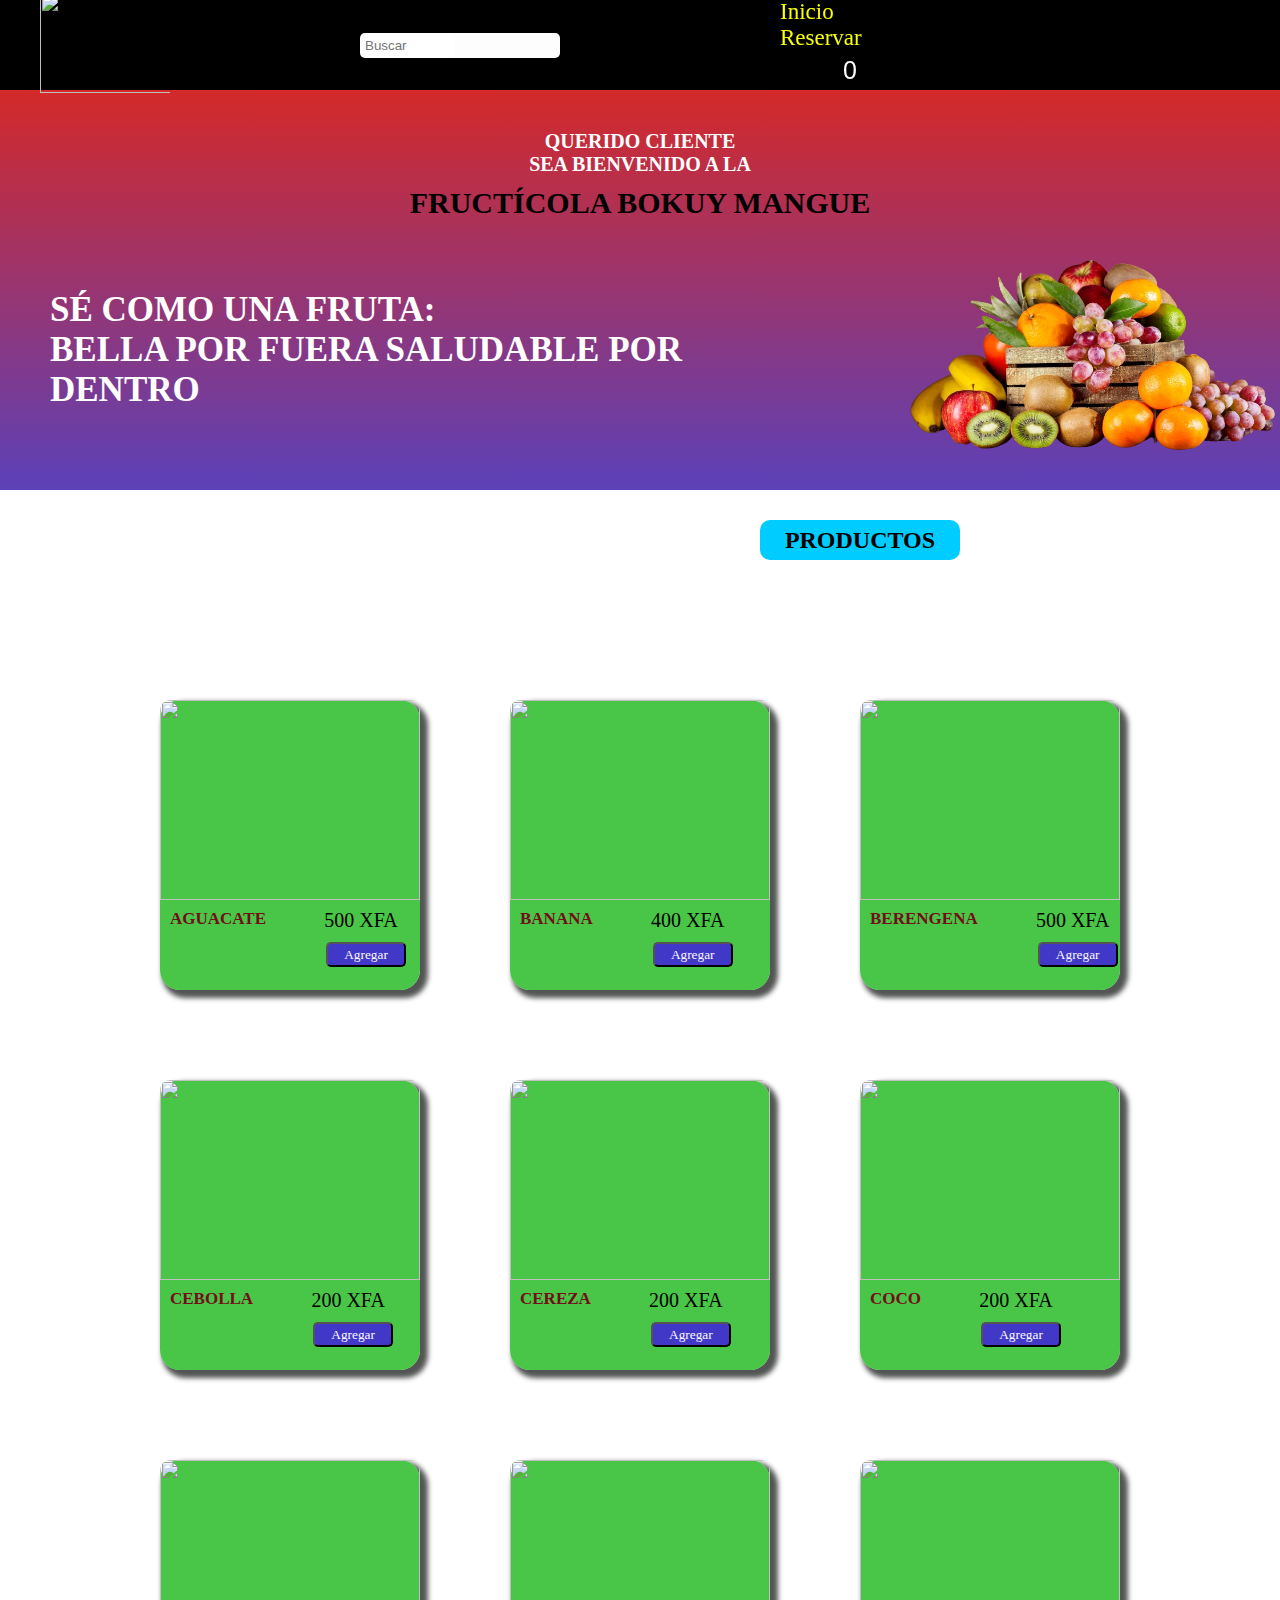
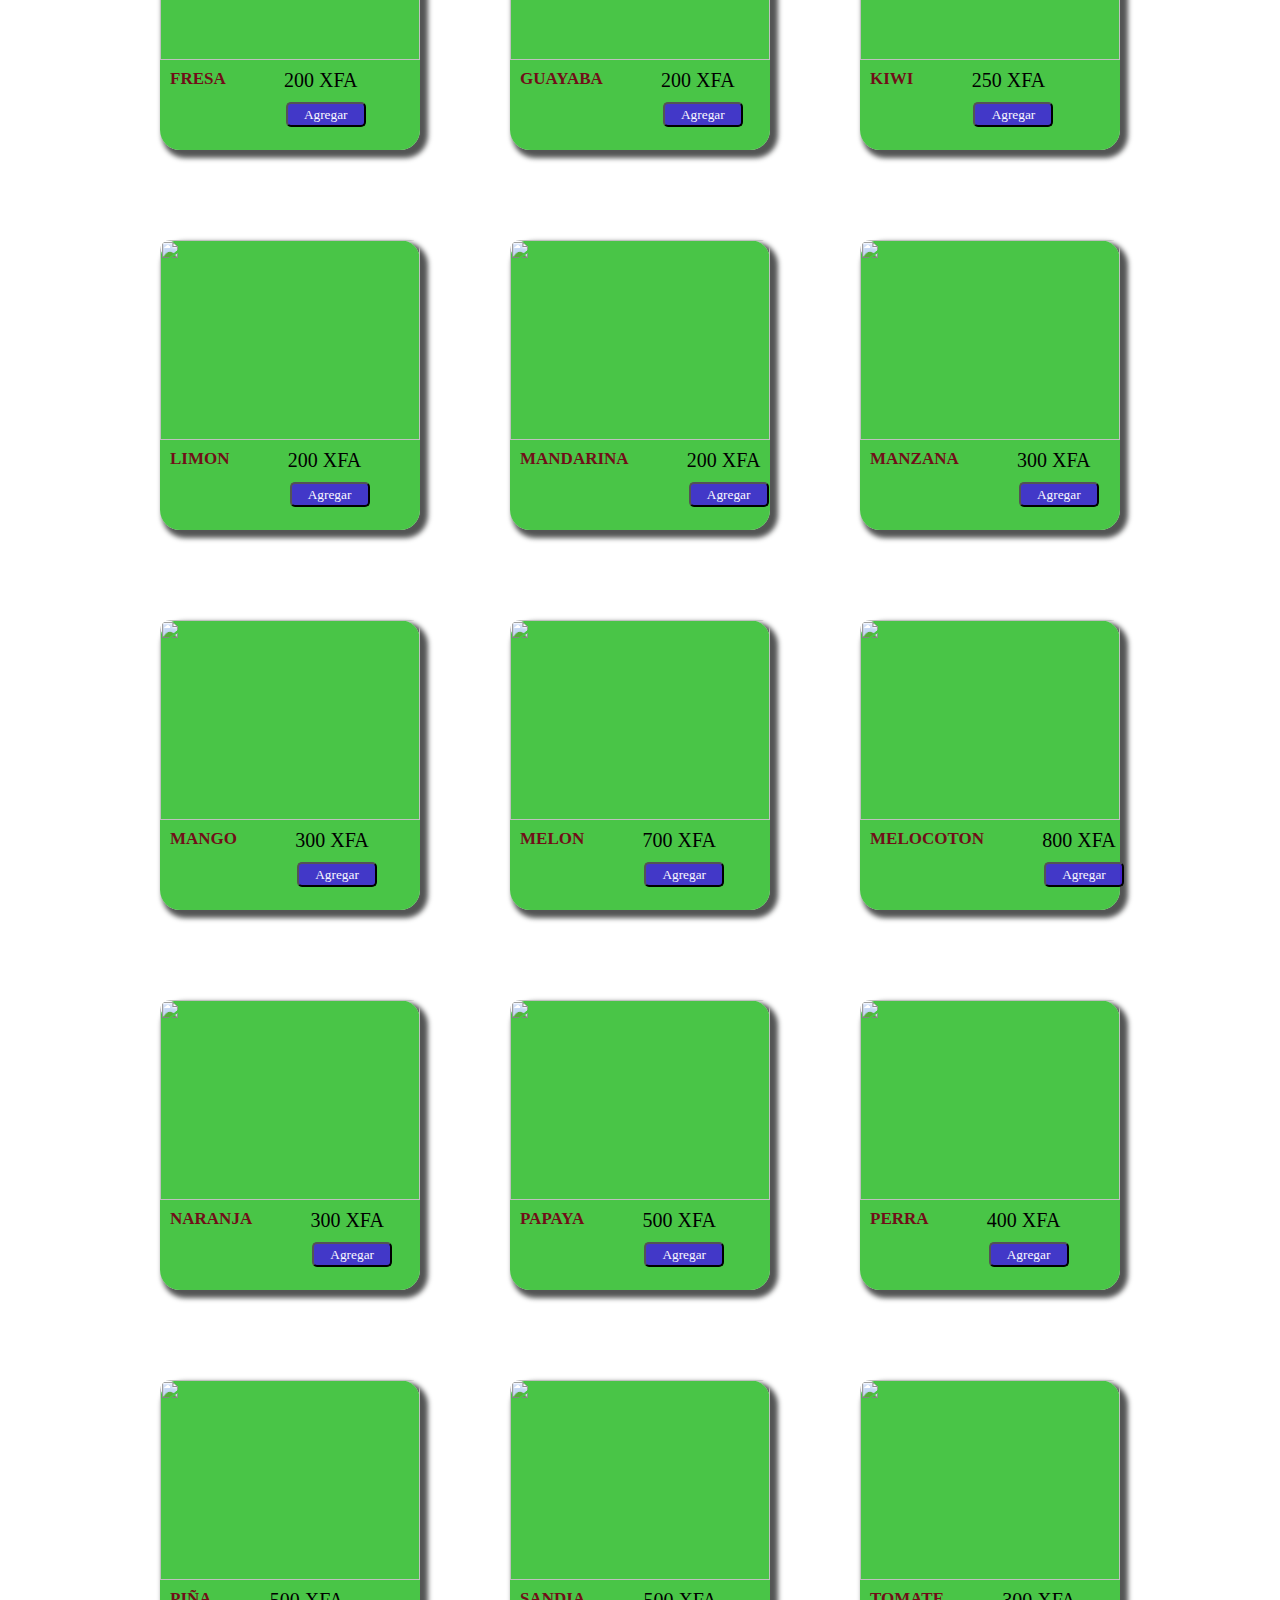
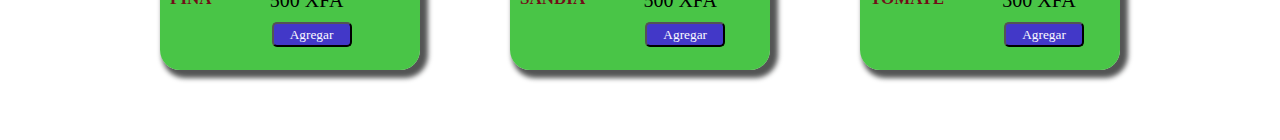
==== Version1/productos.html @ 4370f448 "Subiendo las dos versiones de bokuy Mangue" ====
<!DOCTYPE html>
<html lang="en">
  <head>
    <meta charset="UTF-8" />
    <meta name="viewport" content="width=device-width, initial-scale=1.0" />
    <title>producto</title>
    <link rel="stylesheet" href="./css/producto.css" />
    <link rel="stylesheet" href="./css/header.css">
    <link rel="stylesheet" href="./css/respoProd.css" />
    <link rel="stylesheet" href="../Codigo/css/all.css" />
    <link rel="stylesheet" href="../Codigo/css/all.min.css" />
  </head>
  <body>
     <!--Header-->
    <div id="header">
      <div class="logo">
        <img src="../Codigo/imag/Fam/bm-removebg-preview.png" alt="" />
      </div>
      <!--Buscador-->
      <div class="buscador">
        <a href="">
          <i class="fa-solid fa-magnifying-glass"></i>
        </a>
        <input type="text" placeholder="Buscar" />
      </div>
       <!--Hamburguesa-->
      <div class="menus">
        <div class="imgMenu" id="menu">
          <img src="./imag/Fam/burger-removebg-preview (1).png" alt="" />
        </div>
        <div id="nav">
          <div><a href="./index.html"><i class="fa-solid fa-house"></i> Inicio</a></div>
          <div><a href="./reservacli.html #CAR"><i class="fa-solid fa-calendar-check"></i> Reservar</a></div>
          
          <!--Icono de carrito del header-->
          <div class="cartHeader">
            <a id="a" href="./reservacli.html "
              ><i class="fa-solid fa-cart-shopping"></i>
            </a>
            <p id="contar">0</p>
          </div>
        </div>
      </div>
    </div>

    <!--Banner-->
    <div class="inicio">
      <div>
        <h3>QUERIDO CLIENTE <br>SEA BIENVENIDO A LA</h3>
        <h1>FRUCTÍCOLA BOKUY MANGUE</h1>
      </div>
      <div class="eslogan">
        <p>
          SÉ COMO UNA FRUTA:<br /><span
            >BELLA POR FUERA SALUDABLE POR DENTRO</span>
        </p>

        <div class="cestaFruta">
            <img src="./imag/Fam/cesta-removebg-preview.png" alt="">
          </div>
        </div>
    </div>


    <!--Productos-->
    <div id="prod">
      <div><h2>PRODUCTOS</h2></div>
    </div>
    <div class="cajaProductos">
      
      <div id="productos" class="productos">
      </div>
    </div>
    <script src="./JavaScript/productos.js"></script>
    <script src="./JavaScript/main.js"></script>
  </body>
</html>
---- Version1/css/producto.css ----
/*Carrito del header*/
.cartHeader{
  width: 150px;
  height: 40px;
  display: flex;
  justify-content: center;
  align-items: center;
  border-radius: 5px;

}
#a{
  color: azure;
}
/*Circulo naranja del carrito*/
.cartHeader #contar{
  width: 30px;
  height: 30px;
  border-radius: 50%;
  background-color: var(--colorNaran);
  text-align: center;
  font-size: 25px;
  font-family: sans-serif;
  color: white;
}

/*Banner*/

/*Eslogan*/
.inicio{
  width: 100%;
  height: 400px;
  background-image: linear-gradient(var(--colorRoug),var(--colorAzu));
  margin-bottom: 30px;
}
.inicio h3 {
  text-align: center;
  font-size: 20px;
  padding-top: 40px;
  padding-bottom: 10px;
  color: white;
  font-family: cambria;
  font-weight: bold;
}
.inicio h1 {
  text-align: center;
  margin-bottom: 30px;
  color: black;
  font-size: 30px;
  font-weight: bold;
  font-family: cambria;
}
.eslogan {
  display: flex;
  justify-content: center;
  gap: 100px;
  align-items: center;
 
}
/*Imagen del eslogan*/
.cestaFruta{
  width: 400px;
  height: 200px;
   display: flex;
   justify-content: center;
   align-items: center;
    
}
.cestaFruta img{
    width: 100%;
    height: 100%; 
}
.eslogan p {
  color: white;
  font-weight: bold;
  font-size: 35px;
  margin-left: 50px;
  font-family: cambria;
}


/*PRODUCTOS*/
.cajaProductos{
  display: flex;
  justify-content: center;
  align-items: center;
}
#prod {
  width: 200px;
  height: 40px;
  display: flex;
  justify-content: center;
  align-items: center;
  background-color: var(--colorazul);
  border-radius: 10px;
  margin-bottom: 100px;
  margin-left: 760px;
}

.productos {
  width: 1100px;
  height: auto;
  display: flex;
  justify-content: center;
  align-items: center;
  flex-wrap: wrap;
  gap: 90px;
  padding: 40px;
  margin-bottom: 30px;
}
/*Caja de cada producto*/
.producto{
  width: 260px;
  height: 290px;
  transition: 1s;
  border-radius: 20px;
  box-shadow: 5px 5px 5px 3px rgba(10, 11, 11, 0.701);
  background-color: rgba(30, 183, 27, 0.807);
}
.producto img {
  width: 100%;
  height: 200px;
  border-radius: 10px 10px 0 0;
  
}
.producto:hover{
  transform: scale(1.2);
  cursor: pointer; 
}
/*Caja verde despues de la imagen*/
.informacion{
  width: 100%;
  border-radius: 0px 0px 10px 10px;
  display: flex;
  gap: 50px;
  height: 95px;
  border-radius: 0px 0px 20px 20px;
}
.informacion .nombre{
  margin-left: 10px;
}

.informacion .nombre h2{
  margin-top: 5px;
  font-size: 17px;
  font-family: Cambria, Cochin, Georgia;
  font-weight: bold;
  color: rgb(113, 14, 24);
  margin-bottom: 15px;
}
.informacion .nombre i{
  color: black;
}
.producto .precio{
  margin-bottom: 10px;
  color: black;
}
.producto .precio button{
  width: 80px;
  height: 25px;
  margin-left: 10px;
  background-color: #4016e8ce;
  cursor: pointer;
  border-radius: 5px;
  color: #fbfaff;
  font-family: cambria;
  margin-top: 10px;
  
}
.precio{
  margin-top: 5px;
  font-size: 20px;
  text-align: center;
}
---- Version1/css/header.css ----
:root{
  --colorRoug: rgba(209, 27, 27, 0.937);
  --colorBlanc:rgb(253, 253, 253);
  --colorAmar:rgb(247, 255, 8);
  --colorAzu:rgba(43, 9, 163, 0.774);
  --colorazul:rgb(0, 204, 255);
  --colorVerd: rgba(9, 255, 0, 0.438);
}

*{
  margin: 0%;
  padding: 0%;
  box-sizing: border-box;
}
/*Header*/
#header {
  display: flex;
  align-items: center;
  gap: 190px;
  background-color: black;
  height: 90px;
  width: 100%;
  position: sticky;
  top: 0;
}
.logo img {
  width: 170px;
  height: 100px;
  padding-left: 40px;
}
/*Buscador*/
.buscador {
  width: 200px;
  display: flex;
  align-items: center;
  background-color: var(--colorBlanc);
  border-radius: 5px;
}
.buscador i {
  font-size: 15px;
  width: 30px;
  margin: 5px 0px 5px 5px;
}
.buscador input {
  outline: none;
  border: none;
  width: 90px;
  height: 25px;
  border-radius: 0px 5px 5px 0px;
}
/*anclas del navbar*/
.menus #nav a {
  text-decoration: none;
  margin-left: 30px;
  margin-right: 20px;
  color: var(--colorAmar);
  font-size: 23px;
  font-family: cambria;
}
.menus #nav a:hover{
 border-top: 3px solid var(--colorazul);
 border-bottom: 3px solid var(--colorazul);
 color: white;
 border-radius: 7px;
}
.menus #nav i{
  color: rgb(164, 182, 189);
}
#nav .ulu{
  background-color: black;
  font-family: cambria;
}
#nav .ulu a:hover{
  color: black;
  background-color: rgb(25, 156, 27);
  border: none;
}

/*Hamburguesa*/
.imgMenu{
  display: none;
}

  /*RESPONSIVE*/
---- Version1/css/respoProd.css ----
/*Para moviles*/
@media (min-width: 0px) and (max-width:480px) {

  /*Haburguesa*/
.menus{
    justify-content: flex-end;
    position: relative;
    
  }
  .menus .imgMenu{
    display: block;
  }
  .imgMenu img{
    width: 30px;
    height: 30px;
    border-radius: 50%;
  }
  
  .menus #nav{
    display: none;
  }
  .menus #nav a{
    display: block;
    color: rgb(54, 246, 0);
    font-family: cambria;
    font-size: 25px;
    padding: 5px;
  }
  .menus #nav.activo{
    right: 0px;
    position: absolute;
    display: block;
    top: 52px;
    width: 365px;
    height: 150px;
    background-color: rgba(0, 0, 0, 0.489);
  }
   /*header*/
   #header {
    display: flex;
    justify-content: left;
    align-items: center;
    background-color: rgb(0, 0, 0);
    height: 70px;
    width: 400px;
    gap: 50px;
    position: sticky;
    top: 0;
  }
  .buscador {
    width: 150px;
  }
  .logo img {
    width: 90px;
    height: 90px;
    padding-left: 1px;
  }
  
  /*PRODUCTOS*/
  #prod{
    margin-left: 100px;
    margin-bottom: 50px;
  }
  .productos {
    width: 387px;
    margin-left: 10px;
    padding: 0;
    gap: 20px;
    margin-top: 0px;
    
  }
  .producto{
    width: 160px;
    height: 190px;
    margin-bottom: 0px;
    transition: 1s;
    border-radius: 20px;
  }
  .producto img{
    width: 100%;
    height: 130px;
   
   }
   .informacion{
    gap: 0px;
    padding: 0px 5px 5px 5px;
    width: 100%;
    height: 55px;
    border-radius: 0px 0px 20px 20px;
  }
  .informacion .nombre{
   margin-left: 2px;
   width: 1200px;  
  }
   .informacion .nombre h2{
    font-size: 13px;
    margin-bottom: 0px;
    margin-bottom: 2px;
  }
  .informacion .nombre i{
    font-size: 10px;
  }
  .producto .precio{
    width: 60px;
    height: 100%;
    margin-top: 1px;
    font-size: 12px;
    
  }
  .producto .precio p{
    margin-top: 5px;
    margin-bottom: 3px;
    font-size: 12px;
    text-align: center;
    font-weight: bold;
  
  }
  .producto .precio button{
    width: 50px;
    height: 20px;
    background-color: #4016e8ce;
    font-size: 12px;
    font-family: cambria;
    margin-top: 0px;
    margin-right: 30px;
    
  }
 

}

/*Para telefono inclinado*/
@media (min-width: 481px) and (max-width: 768px){
#header {
    width: 800px;
    gap: 30px;
    position: sticky;
    top: 0;
}
.logo img {
  width: 130px;
  height: 100px;
  padding-left: 0px;
}
/*anclas del navbar*/
#nav{
  gap: 10px;
}
.menus #nav a {
  font-size: 23px;
  
}
 /*PRODUCTOS*/
#prod {
  margin-left: 300px;
  margin-bottom: 30px;
  margin-top: 0px;
}
.productos {
  width: 800px;
  height: auto;
  margin-left: 10px;
  padding: 0;
  gap: 80px;
  margin-top: 0px;
   
}
.producto{
  width: 270px;
  height: 220px;
  background-color: rgba(30, 183, 27, 0.807);
}
.producto img {
  width: 100%;
  height: 140px;
  
  
}
}
/*Para tabletas*/
@media (min-width: 768px) and (max-width: 1279px){
  /*header*/
  #header {
    height: 90px;
    width: 1200px;
    gap: 100px;
    
  }
  #prod{
    margin-left: 500px;
    margin-bottom: 50px;
  }
}
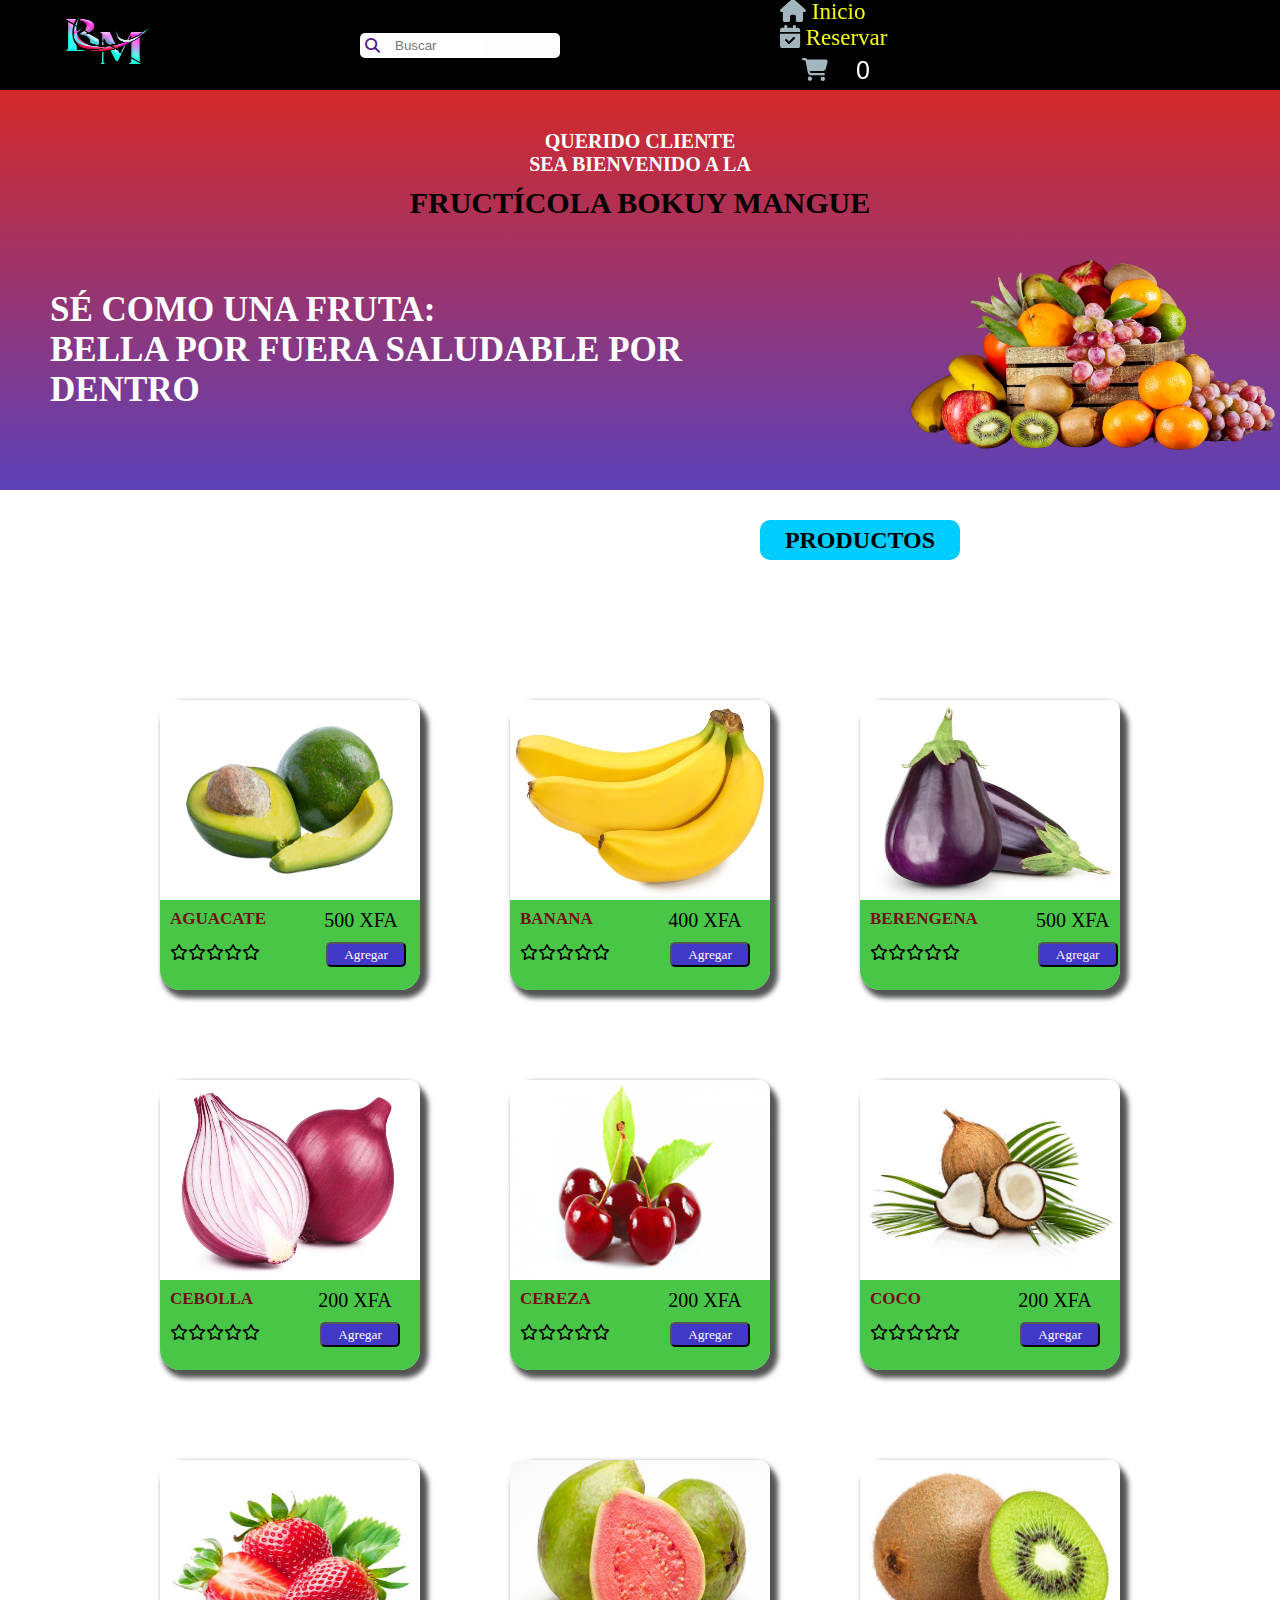
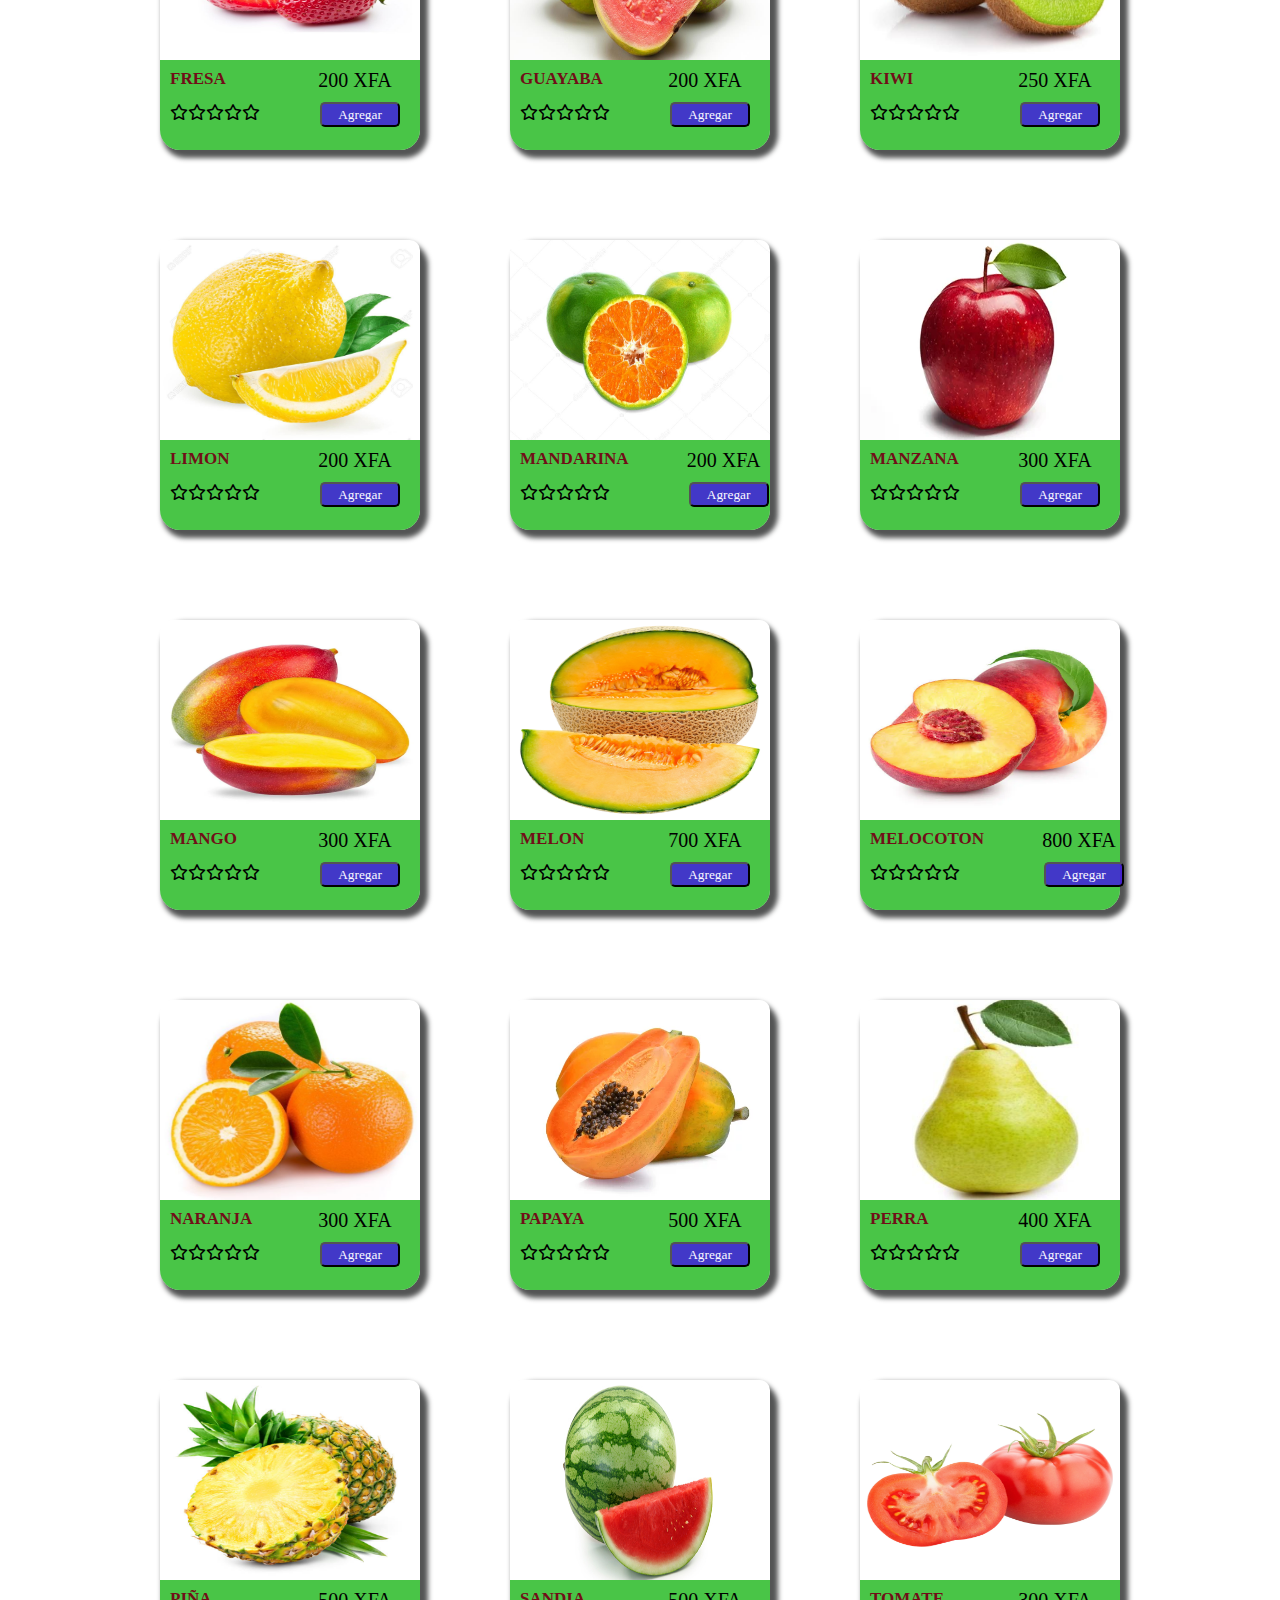
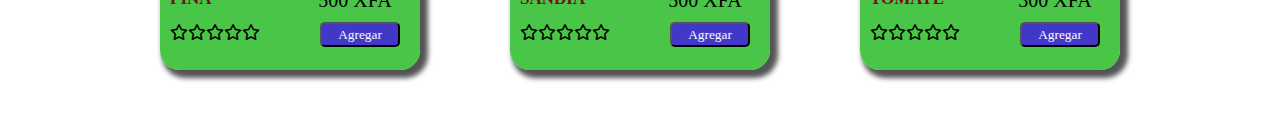
==== commit 89e11e2d: "first commit" ====
--- a/Version1/productos.html
+++ b/Version1/productos.html
@@ -7,14 +7,14 @@
     <link rel="stylesheet" href="./css/producto.css" />
     <link rel="stylesheet" href="./css/header.css">
     <link rel="stylesheet" href="./css/respoProd.css" />
-    <link rel="stylesheet" href="../Codigo/css/all.css" />
-    <link rel="stylesheet" href="../Codigo/css/all.min.css" />
+    <link rel="stylesheet" href="./css/all.css" />
+    <link rel="stylesheet" href="./css/all.min.css" />
   </head>
   <body>
      <!--Header-->
     <div id="header">
       <div class="logo">
-        <img src="../Codigo/imag/Fam/bm-removebg-preview.png" alt="" />
+        <img src="./imag/Fam/bm-removebg-preview.png" alt="" />
       </div>
       <!--Buscador-->
       <div class="buscador">
--- a/Version1/css/all.min.css
+++ b/Version1/css/all.min.css
@@ -0,0 +1,9 @@
+/*!
+ * Font Awesome Free 6.5.2 by @fontawesome - https://fontawesome.com
+ * License - https://fontawesome.com/license/free (Icons: CC BY 4.0, Fonts: SIL OFL 1.1, Code: MIT License)
+ * Copyright 2024 Fonticons, Inc.
+ */
+.fa{font-family:var(--fa-style-family,"Font Awesome 6 Free");font-weight:var(--fa-style,900)}.fa,.fa-brands,.fa-classic,.fa-regular,.fa-sharp,.fa-solid,.fab,.far,.fas{-moz-osx-font-smoothing:grayscale;-webkit-font-smoothing:antialiased;display:var(--fa-display,inline-block);font-style:normal;font-variant:normal;line-height:1;text-rendering:auto}.fa-classic,.fa-regular,.fa-solid,.far,.fas{font-family:"Font Awesome 6 Free"}.fa-brands,.fab{font-family:"Font Awesome 6 Brands"}.fa-1x{font-size:1em}.fa-2x{font-size:2em}.fa-3x{font-size:3em}.fa-4x{font-size:4em}.fa-5x{font-size:5em}.fa-6x{font-size:6em}.fa-7x{font-size:7em}.fa-8x{font-size:8em}.fa-9x{font-size:9em}.fa-10x{font-size:10em}.fa-2xs{font-size:.625em;line-height:.1em;vertical-align:.225em}.fa-xs{font-size:.75em;line-height:.08333em;vertical-align:.125em}.fa-sm{font-size:.875em;line-height:.07143em;vertical-align:.05357em}.fa-lg{font-size:1.25em;line-height:.05em;vertical-align:-.075em}.fa-xl{font-size:1.5em;line-height:.04167em;vertical-align:-.125em}.fa-2xl{font-size:2em;line-height:.03125em;vertical-align:-.1875em}.fa-fw{text-align:center;width:1.25em}.fa-ul{list-style-type:none;margin-left:var(--fa-li-margin,2.5em);padding-left:0}.fa-ul>li{position:relative}.fa-li{left:calc(var(--fa-li-width, 2em)*-1);position:absolute;text-align:center;width:var(--fa-li-width,2em);line-height:inherit}.fa-border{border-radius:var(--fa-border-radius,.1em);border:var(--fa-border-width,.08em) var(--fa-border-style,solid) var(--fa-border-color,#eee);padding:var(--fa-border-padding,.2em .25em .15em)}.fa-pull-left{float:left;margin-right:var(--fa-pull-margin,.3em)}.fa-pull-right{float:right;margin-left:var(--fa-pull-margin,.3em)}.fa-beat{-webkit-animation-name:fa-beat;animation-name:fa-beat;-webkit-animation-delay:var(--fa-animation-delay,0s);animation-delay:var(--fa-animation-delay,0s);-webkit-animation-direction:var(--fa-animation-direction,normal);animation-direction:var(--fa-animation-direction,normal);-webkit-animation-duration:var(--fa-animation-duration,1s);animation-duration:var(--fa-animation-duration,1s);-webkit-animation-iteration-count:var(--fa-animation-iteration-count,infinite);animation-iteration-count:var(--fa-animation-iteration-count,infinite);-webkit-animation-timing-function:var(--fa-animation-timing,ease-in-out);animation-timing-function:var(--fa-animation-timing,ease-in-out)}.fa-bounce{-webkit-animation-name:fa-bounce;animation-name:fa-bounce;-webkit-animation-delay:var(--fa-animation-delay,0s);animation-delay:var(--fa-animation-delay,0s);-webkit-animation-direction:var(--fa-animation-direction,normal);animation-direction:var(--fa-animation-direction,normal);-webkit-animation-duration:var(--fa-animation-duration,1s);animation-duration:var(--fa-animation-duration,1s);-webkit-animation-iteration-count:var(--fa-animation-iteration-count,infinite);animation-iteration-count:var(--fa-animation-iteration-count,infinite);-webkit-animation-timing-function:var(--fa-animation-timing,cubic-bezier(.28,.84,.42,1));animation-timing-function:var(--fa-animation-timing,cubic-bezier(.28,.84,.42,1))}.fa-fade{-webkit-animation-name:fa-fade;animation-name:fa-fade;-webkit-animation-iteration-count:var(--fa-animation-iteration-count,infinite);animation-iteration-count:var(--fa-animation-iteration-count,infinite);-webkit-animation-timing-function:var(--fa-animation-timing,cubic-bezier(.4,0,.6,1));animation-timing-function:var(--fa-animation-timing,cubic-bezier(.4,0,.6,1))}.fa-beat-fade,.fa-fade{-webkit-animation-delay:var(--fa-animation-delay,0s);animation-delay:var(--fa-animation-delay,0s);-webkit-animation-direction:var(--fa-animation-direction,normal);animation-direction:var(--fa-animation-direction,normal);-webkit-animation-duration:var(--fa-animation-duration,1s);animation-duration:var(--fa-animation-duration,1s)}.fa-beat-fade{-webkit-animation-name:fa-beat-fade;animation-name:fa-beat-fade;-webkit-animation-iteration-count:var(--fa-animation-iteration-count,infinite);animation-iteration-count:var(--fa-animation-iteration-count,infinite);-webkit-animation-timing-function:var(--fa-animation-timing,cubic-bezier(.4,0,.6,1));animation-timing-function:var(--fa-animation-timing,cubic-bezier(.4,0,.6,1))}.fa-flip{-webkit-animation-name:fa-flip;animation-name:fa-flip;-webkit-animation-delay:var(--fa-animation-delay,0s);animation-delay:var(--fa-animation-delay,0s);-webkit-animation-direction:var(--fa-animation-direction,normal);animation-direction:var(--fa-animation-direction,normal);-webkit-animation-duration:var(--fa-animation-duration,1s);animation-duration:var(--fa-animation-duration,1s);-webkit-animation-iteration-count:var(--fa-animation-iteration-count,infinite);animation-iteration-count:var(--fa-animation-iteration-count,infinite);-webkit-animation-timing-function:var(--fa-animation-timing,ease-in-out);animation-timing-function:var(--fa-animation-timing,ease-in-out)}.fa-shake{-webkit-animation-name:fa-shake;animation-name:fa-shake;-webkit-animation-duration:var(--fa-animation-duration,1s);animation-duration:var(--fa-animation-duration,1s);-webkit-animation-iteration-count:var(--fa-animation-iteration-count,infinite);animation-iteration-count:var(--fa-animation-iteration-count,infinite);-webkit-animation-timing-function:var(--fa-animation-timing,linear);animation-timing-function:var(--fa-animation-timing,linear)}.fa-shake,.fa-spin{-webkit-animation-delay:var(--fa-animation-delay,0s);animation-delay:var(--fa-animation-delay,0s);-webkit-animation-direction:var(--fa-animation-direction,normal);animation-direction:var(--fa-animation-direction,normal)}.fa-spin{-webkit-animation-name:fa-spin;animation-name:fa-spin;-webkit-animation-duration:var(--fa-animation-duration,2s);animation-duration:var(--fa-animation-duration,2s);-webkit-animation-iteration-count:var(--fa-animation-iteration-count,infinite);animation-iteration-count:var(--fa-animation-iteration-count,infinite);-webkit-animation-timing-function:var(--fa-animation-timing,linear);animation-timing-function:var(--fa-animation-timing,linear)}.fa-spin-reverse{--fa-animation-direction:reverse}.fa-pulse,.fa-spin-pulse{-webkit-animation-name:fa-spin;animation-name:fa-spin;-webkit-animation-direction:var(--fa-animation-direction,normal);animation-direction:var(--fa-animation-direction,normal);-webkit-animation-duration:var(--fa-animation-duration,1s);animation-duration:var(--fa-animation-duration,1s);-webkit-animation-iteration-count:var(--fa-animation-iteration-count,infinite);animation-iteration-count:var(--fa-animation-iteration-count,infinite);-webkit-animation-timing-function:var(--fa-animation-timing,steps(8));animation-timing-function:var(--fa-animation-timing,steps(8))}@media (prefers-reduced-motion:reduce){.fa-beat,.fa-beat-fade,.fa-bounce,.fa-fade,.fa-flip,.fa-pulse,.fa-shake,.fa-spin,.fa-spin-pulse{-webkit-animation-delay:-1ms;animation-delay:-1ms;-webkit-animation-duration:1ms;animation-duration:1ms;-webkit-animation-iteration-count:1;animation-iteration-count:1;-webkit-transition-delay:0s;transition-delay:0s;-webkit-transition-duration:0s;transition-duration:0s}}@-webkit-keyframes fa-beat{0%,90%{-webkit-transform:scale(1);transform:scale(1)}45%{-webkit-transform:scale(var(--fa-beat-scale,1.25));transform:scale(var(--fa-beat-scale,1.25))}}@keyframes fa-beat{0%,90%{-webkit-transform:scale(1);transform:scale(1)}45%{-webkit-transform:scale(var(--fa-beat-scale,1.25));transform:scale(var(--fa-beat-scale,1.25))}}@-webkit-keyframes fa-bounce{0%{-webkit-transform:scale(1) translateY(0);transform:scale(1) translateY(0)}10%{-webkit-transform:scale(var(--fa-bounce-start-scale-x,1.1),var(--fa-bounce-start-scale-y,.9)) translateY(0);transform:scale(var(--fa-bounce-start-scale-x,1.1),var(--fa-bounce-start-scale-y,.9)) translateY(0)}30%{-webkit-transform:scale(var(--fa-bounce-jump-scale-x,.9),var(--fa-bounce-jump-scale-y,1.1)) translateY(var(--fa-bounce-height,-.5em));transform:scale(var(--fa-bounce-jump-scale-x,.9),var(--fa-bounce-jump-scale-y,1.1)) translateY(var(--fa-bounce-height,-.5em))}50%{-webkit-transform:scale(var(--fa-bounce-land-scale-x,1.05),var(--fa-bounce-land-scale-y,.95)) translateY(0);transform:scale(var(--fa-bounce-land-scale-x,1.05),var(--fa-bounce-land-scale-y,.95)) translateY(0)}57%{-webkit-transform:scale(1) translateY(var(--fa-bounce-rebound,-.125em));transform:scale(1) translateY(var(--fa-bounce-rebound,-.125em))}64%{-webkit-transform:scale(1) translateY(0);transform:scale(1) translateY(0)}to{-webkit-transform:scale(1) translateY(0);transform:scale(1) translateY(0)}}@keyframes fa-bounce{0%{-webkit-transform:scale(1) translateY(0);transform:scale(1) translateY(0)}10%{-webkit-transform:scale(var(--fa-bounce-start-scale-x,1.1),var(--fa-bounce-start-scale-y,.9)) translateY(0);transform:scale(var(--fa-bounce-start-scale-x,1.1),var(--fa-bounce-start-scale-y,.9)) translateY(0)}30%{-webkit-transform:scale(var(--fa-bounce-jump-scale-x,.9),var(--fa-bounce-jump-scale-y,1.1)) translateY(var(--fa-bounce-height,-.5em));transform:scale(var(--fa-bounce-jump-scale-x,.9),var(--fa-bounce-jump-scale-y,1.1)) translateY(var(--fa-bounce-height,-.5em))}50%{-webkit-transform:scale(var(--fa-bounce-land-scale-x,1.05),var(--fa-bounce-land-scale-y,.95)) translateY(0);transform:scale(var(--fa-bounce-land-scale-x,1.05),var(--fa-bounce-land-scale-y,.95)) translateY(0)}57%{-webkit-transform:scale(1) translateY(var(--fa-bounce-rebound,-.125em));transform:scale(1) translateY(var(--fa-bounce-rebound,-.125em))}64%{-webkit-transform:scale(1) translateY(0);transform:scale(1) translateY(0)}to{-webkit-transform:scale(1) translateY(0);transform:scale(1) translateY(0)}}@-webkit-keyframes fa-fade{50%{opacity:var(--fa-fade-opacity,.4)}}@keyframes fa-fade{50%{opacity:var(--fa-fade-opacity,.4)}}@-webkit-keyframes fa-beat-fade{0%,to{opacity:var(--fa-beat-fade-opacity,.4);-webkit-transform:scale(1);transform:scale(1)}50%{opacity:1;-webkit-transform:scale(var(--fa-beat-fade-scale,1.125));transform:scale(var(--fa-beat-fade-scale,1.125))}}@keyframes fa-beat-fade{0%,to{opacity:var(--fa-beat-fade-opacity,.4);-webkit-transform:scale(1);transform:scale(1)}50%{opacity:1;-webkit-transform:scale(var(--fa-beat-fade-scale,1.125));transform:scale(var(--fa-beat-fade-scale,1.125))}}@-webkit-keyframes fa-flip{50%{-webkit-transform:rotate3d(var(--fa-flip-x,0),var(--fa-flip-y,1),var(--fa-flip-z,0),var(--fa-flip-angle,-180deg));transform:rotate3d(var(--fa-flip-x,0),var(--fa-flip-y,1),var(--fa-flip-z,0),var(--fa-flip-angle,-180deg))}}@keyframes fa-flip{50%{-webkit-transform:rotate3d(var(--fa-flip-x,0),var(--fa-flip-y,1),var(--fa-flip-z,0),var(--fa-flip-angle,-180deg));transform:rotate3d(var(--fa-flip-x,0),var(--fa-flip-y,1),var(--fa-flip-z,0),var(--fa-flip-angle,-180deg))}}@-webkit-keyframes fa-shake{0%{-webkit-transform:rotate(-15deg);transform:rotate(-15deg)}4%{-webkit-transform:rotate(15deg);transform:rotate(15deg)}8%,24%{-webkit-transform:rotate(-18deg);transform:rotate(-18deg)}12%,28%{-webkit-transform:rotate(18deg);transform:rotate(18deg)}16%{-webkit-transform:rotate(-22deg);transform:rotate(-22deg)}20%{-webkit-transform:rotate(22deg);transform:rotate(22deg)}32%{-webkit-transform:rotate(-12deg);transform:rotate(-12deg)}36%{-webkit-transform:rotate(12deg);transform:rotate(12deg)}40%,to{-webkit-transform:rotate(0deg);transform:rotate(0deg)}}@keyframes fa-shake{0%{-webkit-transform:rotate(-15deg);transform:rotate(-15deg)}4%{-webkit-transform:rotate(15deg);transform:rotate(15deg)}8%,24%{-webkit-transform:rotate(-18deg);transform:rotate(-18deg)}12%,28%{-webkit-transform:rotate(18deg);transform:rotate(18deg)}16%{-webkit-transform:rotate(-22deg);transform:rotate(-22deg)}20%{-webkit-transform:rotate(22deg);transform:rotate(22deg)}32%{-webkit-transform:rotate(-12deg);transform:rotate(-12deg)}36%{-webkit-transform:rotate(12deg);transform:rotate(12deg)}40%,to{-webkit-transform:rotate(0deg);transform:rotate(0deg)}}@-webkit-keyframes fa-spin{0%{-webkit-transform:rotate(0deg);transform:rotate(0deg)}to{-webkit-transform:rotate(1turn);transform:rotate(1turn)}}@keyframes fa-spin{0%{-webkit-transform:rotate(0deg);transform:rotate(0deg)}to{-webkit-transform:rotate(1turn);transform:rotate(1turn)}}.fa-rotate-90{-webkit-transform:rotate(90deg);transform:rotate(90deg)}.fa-rotate-180{-webkit-transform:rotate(180deg);transform:rotate(180deg)}.fa-rotate-270{-webkit-transform:rotate(270deg);transform:rotate(270deg)}.fa-flip-horizontal{-webkit-transform:scaleX(-1);transform:scaleX(-1)}.fa-flip-vertical{-webkit-transform:scaleY(-1);transform:scaleY(-1)}.fa-flip-both,.fa-flip-horizontal.fa-flip-vertical{-webkit-transform:scale(-1);transform:scale(-1)}.fa-rotate-by{-webkit-transform:rotate(var(--fa-rotate-angle,0));transform:rotate(var(--fa-rotate-angle,0))}.fa-stack{display:inline-block;height:2em;line-height:2em;position:relative;vertical-align:middle;width:2.5em}.fa-stack-1x,.fa-stack-2x{left:0;position:absolute;text-align:center;width:100%;z-index:var(--fa-stack-z-index,auto)}.fa-stack-1x{line-height:inherit}.fa-stack-2x{font-size:2em}.fa-inverse{color:var(--fa-inverse,#fff)}
+
+.fa-0:before{content:"\30"}.fa-1:before{content:"\31"}.fa-2:before{content:"\32"}.fa-3:before{content:"\33"}.fa-4:before{content:"\34"}.fa-5:before{content:"\35"}.fa-6:before{content:"\36"}.fa-7:before{content:"\37"}.fa-8:before{content:"\38"}.fa-9:before{content:"\39"}.fa-fill-drip:before{content:"\f576"}.fa-arrows-to-circle:before{content:"\e4bd"}.fa-chevron-circle-right:before,.fa-circle-chevron-right:before{content:"\f138"}.fa-at:before{content:"\40"}.fa-trash-alt:before,.fa-trash-can:before{content:"\f2ed"}.fa-text-height:before{content:"\f034"}.fa-user-times:before,.fa-user-xmark:before{content:"\f235"}.fa-stethoscope:before{content:"\f0f1"}.fa-comment-alt:before,.fa-message:before{content:"\f27a"}.fa-info:before{content:"\f129"}.fa-compress-alt:before,.fa-down-left-and-up-right-to-center:before{content:"\f422"}.fa-explosion:before{content:"\e4e9"}.fa-file-alt:before,.fa-file-lines:before,.fa-file-text:before{content:"\f15c"}.fa-wave-square:before{content:"\f83e"}.fa-ring:before{content:"\f70b"}.fa-building-un:before{content:"\e4d9"}.fa-dice-three:before{content:"\f527"}.fa-calendar-alt:before,.fa-calendar-days:before{content:"\f073"}.fa-anchor-circle-check:before{content:"\e4aa"}.fa-building-circle-arrow-right:before{content:"\e4d1"}.fa-volleyball-ball:before,.fa-volleyball:before{content:"\f45f"}.fa-arrows-up-to-line:before{content:"\e4c2"}.fa-sort-desc:before,.fa-sort-down:before{content:"\f0dd"}.fa-circle-minus:before,.fa-minus-circle:before{content:"\f056"}.fa-door-open:before{content:"\f52b"}.fa-right-from-bracket:before,.fa-sign-out-alt:before{content:"\f2f5"}.fa-atom:before{content:"\f5d2"}.fa-soap:before{content:"\e06e"}.fa-heart-music-camera-bolt:before,.fa-icons:before{content:"\f86d"}.fa-microphone-alt-slash:before,.fa-microphone-lines-slash:before{content:"\f539"}.fa-bridge-circle-check:before{content:"\e4c9"}.fa-pump-medical:before{content:"\e06a"}.fa-fingerprint:before{content:"\f577"}.fa-hand-point-right:before{content:"\f0a4"}.fa-magnifying-glass-location:before,.fa-search-location:before{content:"\f689"}.fa-forward-step:before,.fa-step-forward:before{content:"\f051"}.fa-face-smile-beam:before,.fa-smile-beam:before{content:"\f5b8"}.fa-flag-checkered:before{content:"\f11e"}.fa-football-ball:before,.fa-football:before{content:"\f44e"}.fa-school-circle-exclamation:before{content:"\e56c"}.fa-crop:before{content:"\f125"}.fa-angle-double-down:before,.fa-angles-down:before{content:"\f103"}.fa-users-rectangle:before{content:"\e594"}.fa-people-roof:before{content:"\e537"}.fa-people-line:before{content:"\e534"}.fa-beer-mug-empty:before,.fa-beer:before{content:"\f0fc"}.fa-diagram-predecessor:before{content:"\e477"}.fa-arrow-up-long:before,.fa-long-arrow-up:before{content:"\f176"}.fa-burn:before,.fa-fire-flame-simple:before{content:"\f46a"}.fa-male:before,.fa-person:before{content:"\f183"}.fa-laptop:before{content:"\f109"}.fa-file-csv:before{content:"\f6dd"}.fa-menorah:before{content:"\f676"}.fa-truck-plane:before{content:"\e58f"}.fa-record-vinyl:before{content:"\f8d9"}.fa-face-grin-stars:before,.fa-grin-stars:before{content:"\f587"}.fa-bong:before{content:"\f55c"}.fa-pastafarianism:before,.fa-spaghetti-monster-flying:before{content:"\f67b"}.fa-arrow-down-up-across-line:before{content:"\e4af"}.fa-spoon:before,.fa-utensil-spoon:before{content:"\f2e5"}.fa-jar-wheat:before{content:"\e517"}.fa-envelopes-bulk:before,.fa-mail-bulk:before{content:"\f674"}.fa-file-circle-exclamation:before{content:"\e4eb"}.fa-circle-h:before,.fa-hospital-symbol:before{content:"\f47e"}.fa-pager:before{content:"\f815"}.fa-address-book:before,.fa-contact-book:before{content:"\f2b9"}.fa-strikethrough:before{content:"\f0cc"}.fa-k:before{content:"\4b"}.fa-landmark-flag:before{content:"\e51c"}.fa-pencil-alt:before,.fa-pencil:before{content:"\f303"}.fa-backward:before{content:"\f04a"}.fa-caret-right:before{content:"\f0da"}.fa-comments:before{content:"\f086"}.fa-file-clipboard:before,.fa-paste:before{content:"\f0ea"}.fa-code-pull-request:before{content:"\e13c"}.fa-clipboard-list:before{content:"\f46d"}.fa-truck-loading:before,.fa-truck-ramp-box:before{content:"\f4de"}.fa-user-check:before{content:"\f4fc"}.fa-vial-virus:before{content:"\e597"}.fa-sheet-plastic:before{content:"\e571"}.fa-blog:before{content:"\f781"}.fa-user-ninja:before{content:"\f504"}.fa-person-arrow-up-from-line:before{content:"\e539"}.fa-scroll-torah:before,.fa-torah:before{content:"\f6a0"}.fa-broom-ball:before,.fa-quidditch-broom-ball:before,.fa-quidditch:before{content:"\f458"}.fa-toggle-off:before{content:"\f204"}.fa-archive:before,.fa-box-archive:before{content:"\f187"}.fa-person-drowning:before{content:"\e545"}.fa-arrow-down-9-1:before,.fa-sort-numeric-desc:before,.fa-sort-numeric-down-alt:before{content:"\f886"}.fa-face-grin-tongue-squint:before,.fa-grin-tongue-squint:before{content:"\f58a"}.fa-spray-can:before{content:"\f5bd"}.fa-truck-monster:before{content:"\f63b"}.fa-w:before{content:"\57"}.fa-earth-africa:before,.fa-globe-africa:before{content:"\f57c"}.fa-rainbow:before{content:"\f75b"}.fa-circle-notch:before{content:"\f1ce"}.fa-tablet-alt:before,.fa-tablet-screen-button:before{content:"\f3fa"}.fa-paw:before{content:"\f1b0"}.fa-cloud:before{content:"\f0c2"}.fa-trowel-bricks:before{content:"\e58a"}.fa-face-flushed:before,.fa-flushed:before{content:"\f579"}.fa-hospital-user:before{content:"\f80d"}.fa-tent-arrow-left-right:before{content:"\e57f"}.fa-gavel:before,.fa-legal:before{content:"\f0e3"}.fa-binoculars:before{content:"\f1e5"}.fa-microphone-slash:before{content:"\f131"}.fa-box-tissue:before{content:"\e05b"}.fa-motorcycle:before{content:"\f21c"}.fa-bell-concierge:before,.fa-concierge-bell:before{content:"\f562"}.fa-pen-ruler:before,.fa-pencil-ruler:before{content:"\f5ae"}.fa-people-arrows-left-right:before,.fa-people-arrows:before{content:"\e068"}.fa-mars-and-venus-burst:before{content:"\e523"}.fa-caret-square-right:before,.fa-square-caret-right:before{content:"\f152"}.fa-cut:before,.fa-scissors:before{content:"\f0c4"}.fa-sun-plant-wilt:before{content:"\e57a"}.fa-toilets-portable:before{content:"\e584"}.fa-hockey-puck:before{content:"\f453"}.fa-table:before{content:"\f0ce"}.fa-magnifying-glass-arrow-right:before{content:"\e521"}.fa-digital-tachograph:before,.fa-tachograph-digital:before{content:"\f566"}.fa-users-slash:before{content:"\e073"}.fa-clover:before{content:"\e139"}.fa-mail-reply:before,.fa-reply:before{content:"\f3e5"}.fa-star-and-crescent:before{content:"\f699"}.fa-house-fire:before{content:"\e50c"}.fa-minus-square:before,.fa-square-minus:before{content:"\f146"}.fa-helicopter:before{content:"\f533"}.fa-compass:before{content:"\f14e"}.fa-caret-square-down:before,.fa-square-caret-down:before{content:"\f150"}.fa-file-circle-question:before{content:"\e4ef"}.fa-laptop-code:before{content:"\f5fc"}.fa-swatchbook:before{content:"\f5c3"}.fa-prescription-bottle:before{content:"\f485"}.fa-bars:before,.fa-navicon:before{content:"\f0c9"}.fa-people-group:before{content:"\e533"}.fa-hourglass-3:before,.fa-hourglass-end:before{content:"\f253"}.fa-heart-broken:before,.fa-heart-crack:before{content:"\f7a9"}.fa-external-link-square-alt:before,.fa-square-up-right:before{content:"\f360"}.fa-face-kiss-beam:before,.fa-kiss-beam:before{content:"\f597"}.fa-film:before{content:"\f008"}.fa-ruler-horizontal:before{content:"\f547"}.fa-people-robbery:before{content:"\e536"}.fa-lightbulb:before{content:"\f0eb"}.fa-caret-left:before{content:"\f0d9"}.fa-circle-exclamation:before,.fa-exclamation-circle:before{content:"\f06a"}.fa-school-circle-xmark:before{content:"\e56d"}.fa-arrow-right-from-bracket:before,.fa-sign-out:before{content:"\f08b"}.fa-chevron-circle-down:before,.fa-circle-chevron-down:before{content:"\f13a"}.fa-unlock-alt:before,.fa-unlock-keyhole:before{content:"\f13e"}.fa-cloud-showers-heavy:before{content:"\f740"}.fa-headphones-alt:before,.fa-headphones-simple:before{content:"\f58f"}.fa-sitemap:before{content:"\f0e8"}.fa-circle-dollar-to-slot:before,.fa-donate:before{content:"\f4b9"}.fa-memory:before{content:"\f538"}.fa-road-spikes:before{content:"\e568"}.fa-fire-burner:before{content:"\e4f1"}.fa-flag:before{content:"\f024"}.fa-hanukiah:before{content:"\f6e6"}.fa-feather:before{content:"\f52d"}.fa-volume-down:before,.fa-volume-low:before{content:"\f027"}.fa-comment-slash:before{content:"\f4b3"}.fa-cloud-sun-rain:before{content:"\f743"}.fa-compress:before{content:"\f066"}.fa-wheat-alt:before,.fa-wheat-awn:before{content:"\e2cd"}.fa-ankh:before{content:"\f644"}.fa-hands-holding-child:before{content:"\e4fa"}.fa-asterisk:before{content:"\2a"}.fa-check-square:before,.fa-square-check:before{content:"\f14a"}.fa-peseta-sign:before{content:"\e221"}.fa-header:before,.fa-heading:before{content:"\f1dc"}.fa-ghost:before{content:"\f6e2"}.fa-list-squares:before,.fa-list:before{content:"\f03a"}.fa-phone-square-alt:before,.fa-square-phone-flip:before{content:"\f87b"}.fa-cart-plus:before{content:"\f217"}.fa-gamepad:before{content:"\f11b"}.fa-circle-dot:before,.fa-dot-circle:before{content:"\f192"}.fa-dizzy:before,.fa-face-dizzy:before{content:"\f567"}.fa-egg:before{content:"\f7fb"}.fa-house-medical-circle-xmark:before{content:"\e513"}.fa-campground:before{content:"\f6bb"}.fa-folder-plus:before{content:"\f65e"}.fa-futbol-ball:before,.fa-futbol:before,.fa-soccer-ball:before{content:"\f1e3"}.fa-paint-brush:before,.fa-paintbrush:before{content:"\f1fc"}.fa-lock:before{content:"\f023"}.fa-gas-pump:before{content:"\f52f"}.fa-hot-tub-person:before,.fa-hot-tub:before{content:"\f593"}.fa-map-location:before,.fa-map-marked:before{content:"\f59f"}.fa-house-flood-water:before{content:"\e50e"}.fa-tree:before{content:"\f1bb"}.fa-bridge-lock:before{content:"\e4cc"}.fa-sack-dollar:before{content:"\f81d"}.fa-edit:before,.fa-pen-to-square:before{content:"\f044"}.fa-car-side:before{content:"\f5e4"}.fa-share-alt:before,.fa-share-nodes:before{content:"\f1e0"}.fa-heart-circle-minus:before{content:"\e4ff"}.fa-hourglass-2:before,.fa-hourglass-half:before{content:"\f252"}.fa-microscope:before{content:"\f610"}.fa-sink:before{content:"\e06d"}.fa-bag-shopping:before,.fa-shopping-bag:before{content:"\f290"}.fa-arrow-down-z-a:before,.fa-sort-alpha-desc:before,.fa-sort-alpha-down-alt:before{content:"\f881"}.fa-mitten:before{content:"\f7b5"}.fa-person-rays:before{content:"\e54d"}.fa-users:before{content:"\f0c0"}.fa-eye-slash:before{content:"\f070"}.fa-flask-vial:before{content:"\e4f3"}.fa-hand-paper:before,.fa-hand:before{content:"\f256"}.fa-om:before{content:"\f679"}.fa-worm:before{content:"\e599"}.fa-house-circle-xmark:before{content:"\e50b"}.fa-plug:before{content:"\f1e6"}.fa-chevron-up:before{content:"\f077"}.fa-hand-spock:before{content:"\f259"}.fa-stopwatch:before{content:"\f2f2"}.fa-face-kiss:before,.fa-kiss:before{content:"\f596"}.fa-bridge-circle-xmark:before{content:"\e4cb"}.fa-face-grin-tongue:before,.fa-grin-tongue:before{content:"\f589"}.fa-chess-bishop:before{content:"\f43a"}.fa-face-grin-wink:before,.fa-grin-wink:before{content:"\f58c"}.fa-deaf:before,.fa-deafness:before,.fa-ear-deaf:before,.fa-hard-of-hearing:before{content:"\f2a4"}.fa-road-circle-check:before{content:"\e564"}.fa-dice-five:before{content:"\f523"}.fa-rss-square:before,.fa-square-rss:before{content:"\f143"}.fa-land-mine-on:before{content:"\e51b"}.fa-i-cursor:before{content:"\f246"}.fa-stamp:before{content:"\f5bf"}.fa-stairs:before{content:"\e289"}.fa-i:before{content:"\49"}.fa-hryvnia-sign:before,.fa-hryvnia:before{content:"\f6f2"}.fa-pills:before{content:"\f484"}.fa-face-grin-wide:before,.fa-grin-alt:before{content:"\f581"}.fa-tooth:before{content:"\f5c9"}.fa-v:before{content:"\56"}.fa-bangladeshi-taka-sign:before{content:"\e2e6"}.fa-bicycle:before{content:"\f206"}.fa-rod-asclepius:before,.fa-rod-snake:before,.fa-staff-aesculapius:before,.fa-staff-snake:before{content:"\e579"}.fa-head-side-cough-slash:before{content:"\e062"}.fa-ambulance:before,.fa-truck-medical:before{content:"\f0f9"}.fa-wheat-awn-circle-exclamation:before{content:"\e598"}.fa-snowman:before{content:"\f7d0"}.fa-mortar-pestle:before{content:"\f5a7"}.fa-road-barrier:before{content:"\e562"}.fa-school:before{content:"\f549"}.fa-igloo:before{content:"\f7ae"}.fa-joint:before{content:"\f595"}.fa-angle-right:before{content:"\f105"}.fa-horse:before{content:"\f6f0"}.fa-q:before{content:"\51"}.fa-g:before{content:"\47"}.fa-notes-medical:before{content:"\f481"}.fa-temperature-2:before,.fa-temperature-half:before,.fa-thermometer-2:before,.fa-thermometer-half:before{content:"\f2c9"}.fa-dong-sign:before{content:"\e169"}.fa-capsules:before{content:"\f46b"}.fa-poo-bolt:before,.fa-poo-storm:before{content:"\f75a"}.fa-face-frown-open:before,.fa-frown-open:before{content:"\f57a"}.fa-hand-point-up:before{content:"\f0a6"}.fa-money-bill:before{content:"\f0d6"}.fa-bookmark:before{content:"\f02e"}.fa-align-justify:before{content:"\f039"}.fa-umbrella-beach:before{content:"\f5ca"}.fa-helmet-un:before{content:"\e503"}.fa-bullseye:before{content:"\f140"}.fa-bacon:before{content:"\f7e5"}.fa-hand-point-down:before{content:"\f0a7"}.fa-arrow-up-from-bracket:before{content:"\e09a"}.fa-folder-blank:before,.fa-folder:before{content:"\f07b"}.fa-file-medical-alt:before,.fa-file-waveform:before{content:"\f478"}.fa-radiation:before{content:"\f7b9"}.fa-chart-simple:before{content:"\e473"}.fa-mars-stroke:before{content:"\f229"}.fa-vial:before{content:"\f492"}.fa-dashboard:before,.fa-gauge-med:before,.fa-gauge:before,.fa-tachometer-alt-average:before{content:"\f624"}.fa-magic-wand-sparkles:before,.fa-wand-magic-sparkles:before{content:"\e2ca"}.fa-e:before{content:"\45"}.fa-pen-alt:before,.fa-pen-clip:before{content:"\f305"}.fa-bridge-circle-exclamation:before{content:"\e4ca"}.fa-user:before{content:"\f007"}.fa-school-circle-check:before{content:"\e56b"}.fa-dumpster:before{content:"\f793"}.fa-shuttle-van:before,.fa-van-shuttle:before{content:"\f5b6"}.fa-building-user:before{content:"\e4da"}.fa-caret-square-left:before,.fa-square-caret-left:before{content:"\f191"}.fa-highlighter:before{content:"\f591"}.fa-key:before{content:"\f084"}.fa-bullhorn:before{content:"\f0a1"}.fa-globe:before{content:"\f0ac"}.fa-synagogue:before{content:"\f69b"}.fa-person-half-dress:before{content:"\e548"}.fa-road-bridge:before{content:"\e563"}.fa-location-arrow:before{content:"\f124"}.fa-c:before{content:"\43"}.fa-tablet-button:before{content:"\f10a"}.fa-building-lock:before{content:"\e4d6"}.fa-pizza-slice:before{content:"\f818"}.fa-money-bill-wave:before{content:"\f53a"}.fa-area-chart:before,.fa-chart-area:before{content:"\f1fe"}.fa-house-flag:before{content:"\e50d"}.fa-person-circle-minus:before{content:"\e540"}.fa-ban:before,.fa-cancel:before{content:"\f05e"}.fa-camera-rotate:before{content:"\e0d8"}.fa-air-freshener:before,.fa-spray-can-sparkles:before{content:"\f5d0"}.fa-star:before{content:"\f005"}.fa-repeat:before{content:"\f363"}.fa-cross:before{content:"\f654"}.fa-box:before{content:"\f466"}.fa-venus-mars:before{content:"\f228"}.fa-arrow-pointer:before,.fa-mouse-pointer:before{content:"\f245"}.fa-expand-arrows-alt:before,.fa-maximize:before{content:"\f31e"}.fa-charging-station:before{content:"\f5e7"}.fa-shapes:before,.fa-triangle-circle-square:before{content:"\f61f"}.fa-random:before,.fa-shuffle:before{content:"\f074"}.fa-person-running:before,.fa-running:before{content:"\f70c"}.fa-mobile-retro:before{content:"\e527"}.fa-grip-lines-vertical:before{content:"\f7a5"}.fa-spider:before{content:"\f717"}.fa-hands-bound:before{content:"\e4f9"}.fa-file-invoice-dollar:before{content:"\f571"}.fa-plane-circle-exclamation:before{content:"\e556"}.fa-x-ray:before{content:"\f497"}.fa-spell-check:before{content:"\f891"}.fa-slash:before{content:"\f715"}.fa-computer-mouse:before,.fa-mouse:before{content:"\f8cc"}.fa-arrow-right-to-bracket:before,.fa-sign-in:before{content:"\f090"}.fa-shop-slash:before,.fa-store-alt-slash:before{content:"\e070"}.fa-server:before{content:"\f233"}.fa-virus-covid-slash:before{content:"\e4a9"}.fa-shop-lock:before{content:"\e4a5"}.fa-hourglass-1:before,.fa-hourglass-start:before{content:"\f251"}.fa-blender-phone:before{content:"\f6b6"}.fa-building-wheat:before{content:"\e4db"}.fa-person-breastfeeding:before{content:"\e53a"}.fa-right-to-bracket:before,.fa-sign-in-alt:before{content:"\f2f6"}.fa-venus:before{content:"\f221"}.fa-passport:before{content:"\f5ab"}.fa-heart-pulse:before,.fa-heartbeat:before{content:"\f21e"}.fa-people-carry-box:before,.fa-people-carry:before{content:"\f4ce"}.fa-temperature-high:before{content:"\f769"}.fa-microchip:before{content:"\f2db"}.fa-crown:before{content:"\f521"}.fa-weight-hanging:before{content:"\f5cd"}.fa-xmarks-lines:before{content:"\e59a"}.fa-file-prescription:before{content:"\f572"}.fa-weight-scale:before,.fa-weight:before{content:"\f496"}.fa-user-friends:before,.fa-user-group:before{content:"\f500"}.fa-arrow-up-a-z:before,.fa-sort-alpha-up:before{content:"\f15e"}.fa-chess-knight:before{content:"\f441"}.fa-face-laugh-squint:before,.fa-laugh-squint:before{content:"\f59b"}.fa-wheelchair:before{content:"\f193"}.fa-arrow-circle-up:before,.fa-circle-arrow-up:before{content:"\f0aa"}.fa-toggle-on:before{content:"\f205"}.fa-person-walking:before,.fa-walking:before{content:"\f554"}.fa-l:before{content:"\4c"}.fa-fire:before{content:"\f06d"}.fa-bed-pulse:before,.fa-procedures:before{content:"\f487"}.fa-shuttle-space:before,.fa-space-shuttle:before{content:"\f197"}.fa-face-laugh:before,.fa-laugh:before{content:"\f599"}.fa-folder-open:before{content:"\f07c"}.fa-heart-circle-plus:before{content:"\e500"}.fa-code-fork:before{content:"\e13b"}.fa-city:before{content:"\f64f"}.fa-microphone-alt:before,.fa-microphone-lines:before{content:"\f3c9"}.fa-pepper-hot:before{content:"\f816"}.fa-unlock:before{content:"\f09c"}.fa-colon-sign:before{content:"\e140"}.fa-headset:before{content:"\f590"}.fa-store-slash:before{content:"\e071"}.fa-road-circle-xmark:before{content:"\e566"}.fa-user-minus:before{content:"\f503"}.fa-mars-stroke-up:before,.fa-mars-stroke-v:before{content:"\f22a"}.fa-champagne-glasses:before,.fa-glass-cheers:before{content:"\f79f"}.fa-clipboard:before{content:"\f328"}.fa-house-circle-exclamation:before{content:"\e50a"}.fa-file-arrow-up:before,.fa-file-upload:before{content:"\f574"}.fa-wifi-3:before,.fa-wifi-strong:before,.fa-wifi:before{content:"\f1eb"}.fa-bath:before,.fa-bathtub:before{content:"\f2cd"}.fa-underline:before{content:"\f0cd"}.fa-user-edit:before,.fa-user-pen:before{content:"\f4ff"}.fa-signature:before{content:"\f5b7"}.fa-stroopwafel:before{content:"\f551"}.fa-bold:before{content:"\f032"}.fa-anchor-lock:before{content:"\e4ad"}.fa-building-ngo:before{content:"\e4d7"}.fa-manat-sign:before{content:"\e1d5"}.fa-not-equal:before{content:"\f53e"}.fa-border-style:before,.fa-border-top-left:before{content:"\f853"}.fa-map-location-dot:before,.fa-map-marked-alt:before{content:"\f5a0"}.fa-jedi:before{content:"\f669"}.fa-poll:before,.fa-square-poll-vertical:before{content:"\f681"}.fa-mug-hot:before{content:"\f7b6"}.fa-battery-car:before,.fa-car-battery:before{content:"\f5df"}.fa-gift:before{content:"\f06b"}.fa-dice-two:before{content:"\f528"}.fa-chess-queen:before{content:"\f445"}.fa-glasses:before{content:"\f530"}.fa-chess-board:before{content:"\f43c"}.fa-building-circle-check:before{content:"\e4d2"}.fa-person-chalkboard:before{content:"\e53d"}.fa-mars-stroke-h:before,.fa-mars-stroke-right:before{content:"\f22b"}.fa-hand-back-fist:before,.fa-hand-rock:before{content:"\f255"}.fa-caret-square-up:before,.fa-square-caret-up:before{content:"\f151"}.fa-cloud-showers-water:before{content:"\e4e4"}.fa-bar-chart:before,.fa-chart-bar:before{content:"\f080"}.fa-hands-bubbles:before,.fa-hands-wash:before{content:"\e05e"}.fa-less-than-equal:before{content:"\f537"}.fa-train:before{content:"\f238"}.fa-eye-low-vision:before,.fa-low-vision:before{content:"\f2a8"}.fa-crow:before{content:"\f520"}.fa-sailboat:before{content:"\e445"}.fa-window-restore:before{content:"\f2d2"}.fa-plus-square:before,.fa-square-plus:before{content:"\f0fe"}.fa-torii-gate:before{content:"\f6a1"}.fa-frog:before{content:"\f52e"}.fa-bucket:before{content:"\e4cf"}.fa-image:before{content:"\f03e"}.fa-microphone:before{content:"\f130"}.fa-cow:before{content:"\f6c8"}.fa-caret-up:before{content:"\f0d8"}.fa-screwdriver:before{content:"\f54a"}.fa-folder-closed:before{content:"\e185"}.fa-house-tsunami:before{content:"\e515"}.fa-square-nfi:before{content:"\e576"}.fa-arrow-up-from-ground-water:before{content:"\e4b5"}.fa-glass-martini-alt:before,.fa-martini-glass:before{content:"\f57b"}.fa-rotate-back:before,.fa-rotate-backward:before,.fa-rotate-left:before,.fa-undo-alt:before{content:"\f2ea"}.fa-columns:before,.fa-table-columns:before{content:"\f0db"}.fa-lemon:before{content:"\f094"}.fa-head-side-mask:before{content:"\e063"}.fa-handshake:before{content:"\f2b5"}.fa-gem:before{content:"\f3a5"}.fa-dolly-box:before,.fa-dolly:before{content:"\f472"}.fa-smoking:before{content:"\f48d"}.fa-compress-arrows-alt:before,.fa-minimize:before{content:"\f78c"}.fa-monument:before{content:"\f5a6"}.fa-snowplow:before{content:"\f7d2"}.fa-angle-double-right:before,.fa-angles-right:before{content:"\f101"}.fa-cannabis:before{content:"\f55f"}.fa-circle-play:before,.fa-play-circle:before{content:"\f144"}.fa-tablets:before{content:"\f490"}.fa-ethernet:before{content:"\f796"}.fa-eur:before,.fa-euro-sign:before,.fa-euro:before{content:"\f153"}.fa-chair:before{content:"\f6c0"}.fa-check-circle:before,.fa-circle-check:before{content:"\f058"}.fa-circle-stop:before,.fa-stop-circle:before{content:"\f28d"}.fa-compass-drafting:before,.fa-drafting-compass:before{content:"\f568"}.fa-plate-wheat:before{content:"\e55a"}.fa-icicles:before{content:"\f7ad"}.fa-person-shelter:before{content:"\e54f"}.fa-neuter:before{content:"\f22c"}.fa-id-badge:before{content:"\f2c1"}.fa-marker:before{content:"\f5a1"}.fa-face-laugh-beam:before,.fa-laugh-beam:before{content:"\f59a"}.fa-helicopter-symbol:before{content:"\e502"}.fa-universal-access:before{content:"\f29a"}.fa-chevron-circle-up:before,.fa-circle-chevron-up:before{content:"\f139"}.fa-lari-sign:before{content:"\e1c8"}.fa-volcano:before{content:"\f770"}.fa-person-walking-dashed-line-arrow-right:before{content:"\e553"}.fa-gbp:before,.fa-pound-sign:before,.fa-sterling-sign:before{content:"\f154"}.fa-viruses:before{content:"\e076"}.fa-square-person-confined:before{content:"\e577"}.fa-user-tie:before{content:"\f508"}.fa-arrow-down-long:before,.fa-long-arrow-down:before{content:"\f175"}.fa-tent-arrow-down-to-line:before{content:"\e57e"}.fa-certificate:before{content:"\f0a3"}.fa-mail-reply-all:before,.fa-reply-all:before{content:"\f122"}.fa-suitcase:before{content:"\f0f2"}.fa-person-skating:before,.fa-skating:before{content:"\f7c5"}.fa-filter-circle-dollar:before,.fa-funnel-dollar:before{content:"\f662"}.fa-camera-retro:before{content:"\f083"}.fa-arrow-circle-down:before,.fa-circle-arrow-down:before{content:"\f0ab"}.fa-arrow-right-to-file:before,.fa-file-import:before{content:"\f56f"}.fa-external-link-square:before,.fa-square-arrow-up-right:before{content:"\f14c"}.fa-box-open:before{content:"\f49e"}.fa-scroll:before{content:"\f70e"}.fa-spa:before{content:"\f5bb"}.fa-location-pin-lock:before{content:"\e51f"}.fa-pause:before{content:"\f04c"}.fa-hill-avalanche:before{content:"\e507"}.fa-temperature-0:before,.fa-temperature-empty:before,.fa-thermometer-0:before,.fa-thermometer-empty:before{content:"\f2cb"}.fa-bomb:before{content:"\f1e2"}.fa-registered:before{content:"\f25d"}.fa-address-card:before,.fa-contact-card:before,.fa-vcard:before{content:"\f2bb"}.fa-balance-scale-right:before,.fa-scale-unbalanced-flip:before{content:"\f516"}.fa-subscript:before{content:"\f12c"}.fa-diamond-turn-right:before,.fa-directions:before{content:"\f5eb"}.fa-burst:before{content:"\e4dc"}.fa-house-laptop:before,.fa-laptop-house:before{content:"\e066"}.fa-face-tired:before,.fa-tired:before{content:"\f5c8"}.fa-money-bills:before{content:"\e1f3"}.fa-smog:before{content:"\f75f"}.fa-crutch:before{content:"\f7f7"}.fa-cloud-arrow-up:before,.fa-cloud-upload-alt:before,.fa-cloud-upload:before{content:"\f0ee"}.fa-palette:before{content:"\f53f"}.fa-arrows-turn-right:before{content:"\e4c0"}.fa-vest:before{content:"\e085"}.fa-ferry:before{content:"\e4ea"}.fa-arrows-down-to-people:before{content:"\e4b9"}.fa-seedling:before,.fa-sprout:before{content:"\f4d8"}.fa-arrows-alt-h:before,.fa-left-right:before{content:"\f337"}.fa-boxes-packing:before{content:"\e4c7"}.fa-arrow-circle-left:before,.fa-circle-arrow-left:before{content:"\f0a8"}.fa-group-arrows-rotate:before{content:"\e4f6"}.fa-bowl-food:before{content:"\e4c6"}.fa-candy-cane:before{content:"\f786"}.fa-arrow-down-wide-short:before,.fa-sort-amount-asc:before,.fa-sort-amount-down:before{content:"\f160"}.fa-cloud-bolt:before,.fa-thunderstorm:before{content:"\f76c"}.fa-remove-format:before,.fa-text-slash:before{content:"\f87d"}.fa-face-smile-wink:before,.fa-smile-wink:before{content:"\f4da"}.fa-file-word:before{content:"\f1c2"}.fa-file-powerpoint:before{content:"\f1c4"}.fa-arrows-h:before,.fa-arrows-left-right:before{content:"\f07e"}.fa-house-lock:before{content:"\e510"}.fa-cloud-arrow-down:before,.fa-cloud-download-alt:before,.fa-cloud-download:before{content:"\f0ed"}.fa-children:before{content:"\e4e1"}.fa-blackboard:before,.fa-chalkboard:before{content:"\f51b"}.fa-user-alt-slash:before,.fa-user-large-slash:before{content:"\f4fa"}.fa-envelope-open:before{content:"\f2b6"}.fa-handshake-alt-slash:before,.fa-handshake-simple-slash:before{content:"\e05f"}.fa-mattress-pillow:before{content:"\e525"}.fa-guarani-sign:before{content:"\e19a"}.fa-arrows-rotate:before,.fa-refresh:before,.fa-sync:before{content:"\f021"}.fa-fire-extinguisher:before{content:"\f134"}.fa-cruzeiro-sign:before{content:"\e152"}.fa-greater-than-equal:before{content:"\f532"}.fa-shield-alt:before,.fa-shield-halved:before{content:"\f3ed"}.fa-atlas:before,.fa-book-atlas:before{content:"\f558"}.fa-virus:before{content:"\e074"}.fa-envelope-circle-check:before{content:"\e4e8"}.fa-layer-group:before{content:"\f5fd"}.fa-arrows-to-dot:before{content:"\e4be"}.fa-archway:before{content:"\f557"}.fa-heart-circle-check:before{content:"\e4fd"}.fa-house-chimney-crack:before,.fa-house-damage:before{content:"\f6f1"}.fa-file-archive:before,.fa-file-zipper:before{content:"\f1c6"}.fa-square:before{content:"\f0c8"}.fa-glass-martini:before,.fa-martini-glass-empty:before{content:"\f000"}.fa-couch:before{content:"\f4b8"}.fa-cedi-sign:before{content:"\e0df"}.fa-italic:before{content:"\f033"}.fa-table-cells-column-lock:before{content:"\e678"}.fa-church:before{content:"\f51d"}.fa-comments-dollar:before{content:"\f653"}.fa-democrat:before{content:"\f747"}.fa-z:before{content:"\5a"}.fa-person-skiing:before,.fa-skiing:before{content:"\f7c9"}.fa-road-lock:before{content:"\e567"}.fa-a:before{content:"\41"}.fa-temperature-arrow-down:before,.fa-temperature-down:before{content:"\e03f"}.fa-feather-alt:before,.fa-feather-pointed:before{content:"\f56b"}.fa-p:before{content:"\50"}.fa-snowflake:before{content:"\f2dc"}.fa-newspaper:before{content:"\f1ea"}.fa-ad:before,.fa-rectangle-ad:before{content:"\f641"}.fa-arrow-circle-right:before,.fa-circle-arrow-right:before{content:"\f0a9"}.fa-filter-circle-xmark:before{content:"\e17b"}.fa-locust:before{content:"\e520"}.fa-sort:before,.fa-unsorted:before{content:"\f0dc"}.fa-list-1-2:before,.fa-list-numeric:before,.fa-list-ol:before{content:"\f0cb"}.fa-person-dress-burst:before{content:"\e544"}.fa-money-check-alt:before,.fa-money-check-dollar:before{content:"\f53d"}.fa-vector-square:before{content:"\f5cb"}.fa-bread-slice:before{content:"\f7ec"}.fa-language:before{content:"\f1ab"}.fa-face-kiss-wink-heart:before,.fa-kiss-wink-heart:before{content:"\f598"}.fa-filter:before{content:"\f0b0"}.fa-question:before{content:"\3f"}.fa-file-signature:before{content:"\f573"}.fa-arrows-alt:before,.fa-up-down-left-right:before{content:"\f0b2"}.fa-house-chimney-user:before{content:"\e065"}.fa-hand-holding-heart:before{content:"\f4be"}.fa-puzzle-piece:before{content:"\f12e"}.fa-money-check:before{content:"\f53c"}.fa-star-half-alt:before,.fa-star-half-stroke:before{content:"\f5c0"}.fa-code:before{content:"\f121"}.fa-glass-whiskey:before,.fa-whiskey-glass:before{content:"\f7a0"}.fa-building-circle-exclamation:before{content:"\e4d3"}.fa-magnifying-glass-chart:before{content:"\e522"}.fa-arrow-up-right-from-square:before,.fa-external-link:before{content:"\f08e"}.fa-cubes-stacked:before{content:"\e4e6"}.fa-krw:before,.fa-won-sign:before,.fa-won:before{content:"\f159"}.fa-virus-covid:before{content:"\e4a8"}.fa-austral-sign:before{content:"\e0a9"}.fa-f:before{content:"\46"}.fa-leaf:before{content:"\f06c"}.fa-road:before{content:"\f018"}.fa-cab:before,.fa-taxi:before{content:"\f1ba"}.fa-person-circle-plus:before{content:"\e541"}.fa-chart-pie:before,.fa-pie-chart:before{content:"\f200"}.fa-bolt-lightning:before{content:"\e0b7"}.fa-sack-xmark:before{content:"\e56a"}.fa-file-excel:before{content:"\f1c3"}.fa-file-contract:before{content:"\f56c"}.fa-fish-fins:before{content:"\e4f2"}.fa-building-flag:before{content:"\e4d5"}.fa-face-grin-beam:before,.fa-grin-beam:before{content:"\f582"}.fa-object-ungroup:before{content:"\f248"}.fa-poop:before{content:"\f619"}.fa-location-pin:before,.fa-map-marker:before{content:"\f041"}.fa-kaaba:before{content:"\f66b"}.fa-toilet-paper:before{content:"\f71e"}.fa-hard-hat:before,.fa-hat-hard:before,.fa-helmet-safety:before{content:"\f807"}.fa-eject:before{content:"\f052"}.fa-arrow-alt-circle-right:before,.fa-circle-right:before{content:"\f35a"}.fa-plane-circle-check:before{content:"\e555"}.fa-face-rolling-eyes:before,.fa-meh-rolling-eyes:before{content:"\f5a5"}.fa-object-group:before{content:"\f247"}.fa-chart-line:before,.fa-line-chart:before{content:"\f201"}.fa-mask-ventilator:before{content:"\e524"}.fa-arrow-right:before{content:"\f061"}.fa-map-signs:before,.fa-signs-post:before{content:"\f277"}.fa-cash-register:before{content:"\f788"}.fa-person-circle-question:before{content:"\e542"}.fa-h:before{content:"\48"}.fa-tarp:before{content:"\e57b"}.fa-screwdriver-wrench:before,.fa-tools:before{content:"\f7d9"}.fa-arrows-to-eye:before{content:"\e4bf"}.fa-plug-circle-bolt:before{content:"\e55b"}.fa-heart:before{content:"\f004"}.fa-mars-and-venus:before{content:"\f224"}.fa-home-user:before,.fa-house-user:before{content:"\e1b0"}.fa-dumpster-fire:before{content:"\f794"}.fa-house-crack:before{content:"\e3b1"}.fa-cocktail:before,.fa-martini-glass-citrus:before{content:"\f561"}.fa-face-surprise:before,.fa-surprise:before{content:"\f5c2"}.fa-bottle-water:before{content:"\e4c5"}.fa-circle-pause:before,.fa-pause-circle:before{content:"\f28b"}.fa-toilet-paper-slash:before{content:"\e072"}.fa-apple-alt:before,.fa-apple-whole:before{content:"\f5d1"}.fa-kitchen-set:before{content:"\e51a"}.fa-r:before{content:"\52"}.fa-temperature-1:before,.fa-temperature-quarter:before,.fa-thermometer-1:before,.fa-thermometer-quarter:before{content:"\f2ca"}.fa-cube:before{content:"\f1b2"}.fa-bitcoin-sign:before{content:"\e0b4"}.fa-shield-dog:before{content:"\e573"}.fa-solar-panel:before{content:"\f5ba"}.fa-lock-open:before{content:"\f3c1"}.fa-elevator:before{content:"\e16d"}.fa-money-bill-transfer:before{content:"\e528"}.fa-money-bill-trend-up:before{content:"\e529"}.fa-house-flood-water-circle-arrow-right:before{content:"\e50f"}.fa-poll-h:before,.fa-square-poll-horizontal:before{content:"\f682"}.fa-circle:before{content:"\f111"}.fa-backward-fast:before,.fa-fast-backward:before{content:"\f049"}.fa-recycle:before{content:"\f1b8"}.fa-user-astronaut:before{content:"\f4fb"}.fa-plane-slash:before{content:"\e069"}.fa-trademark:before{content:"\f25c"}.fa-basketball-ball:before,.fa-basketball:before{content:"\f434"}.fa-satellite-dish:before{content:"\f7c0"}.fa-arrow-alt-circle-up:before,.fa-circle-up:before{content:"\f35b"}.fa-mobile-alt:before,.fa-mobile-screen-button:before{content:"\f3cd"}.fa-volume-high:before,.fa-volume-up:before{content:"\f028"}.fa-users-rays:before{content:"\e593"}.fa-wallet:before{content:"\f555"}.fa-clipboard-check:before{content:"\f46c"}.fa-file-audio:before{content:"\f1c7"}.fa-burger:before,.fa-hamburger:before{content:"\f805"}.fa-wrench:before{content:"\f0ad"}.fa-bugs:before{content:"\e4d0"}.fa-rupee-sign:before,.fa-rupee:before{content:"\f156"}.fa-file-image:before{content:"\f1c5"}.fa-circle-question:before,.fa-question-circle:before{content:"\f059"}.fa-plane-departure:before{content:"\f5b0"}.fa-handshake-slash:before{content:"\e060"}.fa-book-bookmark:before{content:"\e0bb"}.fa-code-branch:before{content:"\f126"}.fa-hat-cowboy:before{content:"\f8c0"}.fa-bridge:before{content:"\e4c8"}.fa-phone-alt:before,.fa-phone-flip:before{content:"\f879"}.fa-truck-front:before{content:"\e2b7"}.fa-cat:before{content:"\f6be"}.fa-anchor-circle-exclamation:before{content:"\e4ab"}.fa-truck-field:before{content:"\e58d"}.fa-route:before{content:"\f4d7"}.fa-clipboard-question:before{content:"\e4e3"}.fa-panorama:before{content:"\e209"}.fa-comment-medical:before{content:"\f7f5"}.fa-teeth-open:before{content:"\f62f"}.fa-file-circle-minus:before{content:"\e4ed"}.fa-tags:before{content:"\f02c"}.fa-wine-glass:before{content:"\f4e3"}.fa-fast-forward:before,.fa-forward-fast:before{content:"\f050"}.fa-face-meh-blank:before,.fa-meh-blank:before{content:"\f5a4"}.fa-parking:before,.fa-square-parking:before{content:"\f540"}.fa-house-signal:before{content:"\e012"}.fa-bars-progress:before,.fa-tasks-alt:before{content:"\f828"}.fa-faucet-drip:before{content:"\e006"}.fa-cart-flatbed:before,.fa-dolly-flatbed:before{content:"\f474"}.fa-ban-smoking:before,.fa-smoking-ban:before{content:"\f54d"}.fa-terminal:before{content:"\f120"}.fa-mobile-button:before{content:"\f10b"}.fa-house-medical-flag:before{content:"\e514"}.fa-basket-shopping:before,.fa-shopping-basket:before{content:"\f291"}.fa-tape:before{content:"\f4db"}.fa-bus-alt:before,.fa-bus-simple:before{content:"\f55e"}.fa-eye:before{content:"\f06e"}.fa-face-sad-cry:before,.fa-sad-cry:before{content:"\f5b3"}.fa-audio-description:before{content:"\f29e"}.fa-person-military-to-person:before{content:"\e54c"}.fa-file-shield:before{content:"\e4f0"}.fa-user-slash:before{content:"\f506"}.fa-pen:before{content:"\f304"}.fa-tower-observation:before{content:"\e586"}.fa-file-code:before{content:"\f1c9"}.fa-signal-5:before,.fa-signal-perfect:before,.fa-signal:before{content:"\f012"}.fa-bus:before{content:"\f207"}.fa-heart-circle-xmark:before{content:"\e501"}.fa-home-lg:before,.fa-house-chimney:before{content:"\e3af"}.fa-window-maximize:before{content:"\f2d0"}.fa-face-frown:before,.fa-frown:before{content:"\f119"}.fa-prescription:before{content:"\f5b1"}.fa-shop:before,.fa-store-alt:before{content:"\f54f"}.fa-floppy-disk:before,.fa-save:before{content:"\f0c7"}.fa-vihara:before{content:"\f6a7"}.fa-balance-scale-left:before,.fa-scale-unbalanced:before{content:"\f515"}.fa-sort-asc:before,.fa-sort-up:before{content:"\f0de"}.fa-comment-dots:before,.fa-commenting:before{content:"\f4ad"}.fa-plant-wilt:before{content:"\e5aa"}.fa-diamond:before{content:"\f219"}.fa-face-grin-squint:before,.fa-grin-squint:before{content:"\f585"}.fa-hand-holding-dollar:before,.fa-hand-holding-usd:before{content:"\f4c0"}.fa-bacterium:before{content:"\e05a"}.fa-hand-pointer:before{content:"\f25a"}.fa-drum-steelpan:before{content:"\f56a"}.fa-hand-scissors:before{content:"\f257"}.fa-hands-praying:before,.fa-praying-hands:before{content:"\f684"}.fa-arrow-right-rotate:before,.fa-arrow-rotate-forward:before,.fa-arrow-rotate-right:before,.fa-redo:before{content:"\f01e"}.fa-biohazard:before{content:"\f780"}.fa-location-crosshairs:before,.fa-location:before{content:"\f601"}.fa-mars-double:before{content:"\f227"}.fa-child-dress:before{content:"\e59c"}.fa-users-between-lines:before{content:"\e591"}.fa-lungs-virus:before{content:"\e067"}.fa-face-grin-tears:before,.fa-grin-tears:before{content:"\f588"}.fa-phone:before{content:"\f095"}.fa-calendar-times:before,.fa-calendar-xmark:before{content:"\f273"}.fa-child-reaching:before{content:"\e59d"}.fa-head-side-virus:before{content:"\e064"}.fa-user-cog:before,.fa-user-gear:before{content:"\f4fe"}.fa-arrow-up-1-9:before,.fa-sort-numeric-up:before{content:"\f163"}.fa-door-closed:before{content:"\f52a"}.fa-shield-virus:before{content:"\e06c"}.fa-dice-six:before{content:"\f526"}.fa-mosquito-net:before{content:"\e52c"}.fa-bridge-water:before{content:"\e4ce"}.fa-person-booth:before{content:"\f756"}.fa-text-width:before{content:"\f035"}.fa-hat-wizard:before{content:"\f6e8"}.fa-pen-fancy:before{content:"\f5ac"}.fa-digging:before,.fa-person-digging:before{content:"\f85e"}.fa-trash:before{content:"\f1f8"}.fa-gauge-simple-med:before,.fa-gauge-simple:before,.fa-tachometer-average:before{content:"\f629"}.fa-book-medical:before{content:"\f7e6"}.fa-poo:before{content:"\f2fe"}.fa-quote-right-alt:before,.fa-quote-right:before{content:"\f10e"}.fa-shirt:before,.fa-t-shirt:before,.fa-tshirt:before{content:"\f553"}.fa-cubes:before{content:"\f1b3"}.fa-divide:before{content:"\f529"}.fa-tenge-sign:before,.fa-tenge:before{content:"\f7d7"}.fa-headphones:before{content:"\f025"}.fa-hands-holding:before{content:"\f4c2"}.fa-hands-clapping:before{content:"\e1a8"}.fa-republican:before{content:"\f75e"}.fa-arrow-left:before{content:"\f060"}.fa-person-circle-xmark:before{content:"\e543"}.fa-ruler:before{content:"\f545"}.fa-align-left:before{content:"\f036"}.fa-dice-d6:before{content:"\f6d1"}.fa-restroom:before{content:"\f7bd"}.fa-j:before{content:"\4a"}.fa-users-viewfinder:before{content:"\e595"}.fa-file-video:before{content:"\f1c8"}.fa-external-link-alt:before,.fa-up-right-from-square:before{content:"\f35d"}.fa-table-cells:before,.fa-th:before{content:"\f00a"}.fa-file-pdf:before{content:"\f1c1"}.fa-bible:before,.fa-book-bible:before{content:"\f647"}.fa-o:before{content:"\4f"}.fa-medkit:before,.fa-suitcase-medical:before{content:"\f0fa"}.fa-user-secret:before{content:"\f21b"}.fa-otter:before{content:"\f700"}.fa-female:before,.fa-person-dress:before{content:"\f182"}.fa-comment-dollar:before{content:"\f651"}.fa-briefcase-clock:before,.fa-business-time:before{content:"\f64a"}.fa-table-cells-large:before,.fa-th-large:before{content:"\f009"}.fa-book-tanakh:before,.fa-tanakh:before{content:"\f827"}.fa-phone-volume:before,.fa-volume-control-phone:before{content:"\f2a0"}.fa-hat-cowboy-side:before{content:"\f8c1"}.fa-clipboard-user:before{content:"\f7f3"}.fa-child:before{content:"\f1ae"}.fa-lira-sign:before{content:"\f195"}.fa-satellite:before{content:"\f7bf"}.fa-plane-lock:before{content:"\e558"}.fa-tag:before{content:"\f02b"}.fa-comment:before{content:"\f075"}.fa-birthday-cake:before,.fa-cake-candles:before,.fa-cake:before{content:"\f1fd"}.fa-envelope:before{content:"\f0e0"}.fa-angle-double-up:before,.fa-angles-up:before{content:"\f102"}.fa-paperclip:before{content:"\f0c6"}.fa-arrow-right-to-city:before{content:"\e4b3"}.fa-ribbon:before{content:"\f4d6"}.fa-lungs:before{content:"\f604"}.fa-arrow-up-9-1:before,.fa-sort-numeric-up-alt:before{content:"\f887"}.fa-litecoin-sign:before{content:"\e1d3"}.fa-border-none:before{content:"\f850"}.fa-circle-nodes:before{content:"\e4e2"}.fa-parachute-box:before{content:"\f4cd"}.fa-indent:before{content:"\f03c"}.fa-truck-field-un:before{content:"\e58e"}.fa-hourglass-empty:before,.fa-hourglass:before{content:"\f254"}.fa-mountain:before{content:"\f6fc"}.fa-user-doctor:before,.fa-user-md:before{content:"\f0f0"}.fa-circle-info:before,.fa-info-circle:before{content:"\f05a"}.fa-cloud-meatball:before{content:"\f73b"}.fa-camera-alt:before,.fa-camera:before{content:"\f030"}.fa-square-virus:before{content:"\e578"}.fa-meteor:before{content:"\f753"}.fa-car-on:before{content:"\e4dd"}.fa-sleigh:before{content:"\f7cc"}.fa-arrow-down-1-9:before,.fa-sort-numeric-asc:before,.fa-sort-numeric-down:before{content:"\f162"}.fa-hand-holding-droplet:before,.fa-hand-holding-water:before{content:"\f4c1"}.fa-water:before{content:"\f773"}.fa-calendar-check:before{content:"\f274"}.fa-braille:before{content:"\f2a1"}.fa-prescription-bottle-alt:before,.fa-prescription-bottle-medical:before{content:"\f486"}.fa-landmark:before{content:"\f66f"}.fa-truck:before{content:"\f0d1"}.fa-crosshairs:before{content:"\f05b"}.fa-person-cane:before{content:"\e53c"}.fa-tent:before{content:"\e57d"}.fa-vest-patches:before{content:"\e086"}.fa-check-double:before{content:"\f560"}.fa-arrow-down-a-z:before,.fa-sort-alpha-asc:before,.fa-sort-alpha-down:before{content:"\f15d"}.fa-money-bill-wheat:before{content:"\e52a"}.fa-cookie:before{content:"\f563"}.fa-arrow-left-rotate:before,.fa-arrow-rotate-back:before,.fa-arrow-rotate-backward:before,.fa-arrow-rotate-left:before,.fa-undo:before{content:"\f0e2"}.fa-hard-drive:before,.fa-hdd:before{content:"\f0a0"}.fa-face-grin-squint-tears:before,.fa-grin-squint-tears:before{content:"\f586"}.fa-dumbbell:before{content:"\f44b"}.fa-list-alt:before,.fa-rectangle-list:before{content:"\f022"}.fa-tarp-droplet:before{content:"\e57c"}.fa-house-medical-circle-check:before{content:"\e511"}.fa-person-skiing-nordic:before,.fa-skiing-nordic:before{content:"\f7ca"}.fa-calendar-plus:before{content:"\f271"}.fa-plane-arrival:before{content:"\f5af"}.fa-arrow-alt-circle-left:before,.fa-circle-left:before{content:"\f359"}.fa-subway:before,.fa-train-subway:before{content:"\f239"}.fa-chart-gantt:before{content:"\e0e4"}.fa-indian-rupee-sign:before,.fa-indian-rupee:before,.fa-inr:before{content:"\e1bc"}.fa-crop-alt:before,.fa-crop-simple:before{content:"\f565"}.fa-money-bill-1:before,.fa-money-bill-alt:before{content:"\f3d1"}.fa-left-long:before,.fa-long-arrow-alt-left:before{content:"\f30a"}.fa-dna:before{content:"\f471"}.fa-virus-slash:before{content:"\e075"}.fa-minus:before,.fa-subtract:before{content:"\f068"}.fa-chess:before{content:"\f439"}.fa-arrow-left-long:before,.fa-long-arrow-left:before{content:"\f177"}.fa-plug-circle-check:before{content:"\e55c"}.fa-street-view:before{content:"\f21d"}.fa-franc-sign:before{content:"\e18f"}.fa-volume-off:before{content:"\f026"}.fa-american-sign-language-interpreting:before,.fa-asl-interpreting:before,.fa-hands-american-sign-language-interpreting:before,.fa-hands-asl-interpreting:before{content:"\f2a3"}.fa-cog:before,.fa-gear:before{content:"\f013"}.fa-droplet-slash:before,.fa-tint-slash:before{content:"\f5c7"}.fa-mosque:before{content:"\f678"}.fa-mosquito:before{content:"\e52b"}.fa-star-of-david:before{content:"\f69a"}.fa-person-military-rifle:before{content:"\e54b"}.fa-cart-shopping:before,.fa-shopping-cart:before{content:"\f07a"}.fa-vials:before{content:"\f493"}.fa-plug-circle-plus:before{content:"\e55f"}.fa-place-of-worship:before{content:"\f67f"}.fa-grip-vertical:before{content:"\f58e"}.fa-arrow-turn-up:before,.fa-level-up:before{content:"\f148"}.fa-u:before{content:"\55"}.fa-square-root-alt:before,.fa-square-root-variable:before{content:"\f698"}.fa-clock-four:before,.fa-clock:before{content:"\f017"}.fa-backward-step:before,.fa-step-backward:before{content:"\f048"}.fa-pallet:before{content:"\f482"}.fa-faucet:before{content:"\e005"}.fa-baseball-bat-ball:before{content:"\f432"}.fa-s:before{content:"\53"}.fa-timeline:before{content:"\e29c"}.fa-keyboard:before{content:"\f11c"}.fa-caret-down:before{content:"\f0d7"}.fa-clinic-medical:before,.fa-house-chimney-medical:before{content:"\f7f2"}.fa-temperature-3:before,.fa-temperature-three-quarters:before,.fa-thermometer-3:before,.fa-thermometer-three-quarters:before{content:"\f2c8"}.fa-mobile-android-alt:before,.fa-mobile-screen:before{content:"\f3cf"}.fa-plane-up:before{content:"\e22d"}.fa-piggy-bank:before{content:"\f4d3"}.fa-battery-3:before,.fa-battery-half:before{content:"\f242"}.fa-mountain-city:before{content:"\e52e"}.fa-coins:before{content:"\f51e"}.fa-khanda:before{content:"\f66d"}.fa-sliders-h:before,.fa-sliders:before{content:"\f1de"}.fa-folder-tree:before{content:"\f802"}.fa-network-wired:before{content:"\f6ff"}.fa-map-pin:before{content:"\f276"}.fa-hamsa:before{content:"\f665"}.fa-cent-sign:before{content:"\e3f5"}.fa-flask:before{content:"\f0c3"}.fa-person-pregnant:before{content:"\e31e"}.fa-wand-sparkles:before{content:"\f72b"}.fa-ellipsis-v:before,.fa-ellipsis-vertical:before{content:"\f142"}.fa-ticket:before{content:"\f145"}.fa-power-off:before{content:"\f011"}.fa-long-arrow-alt-right:before,.fa-right-long:before{content:"\f30b"}.fa-flag-usa:before{content:"\f74d"}.fa-laptop-file:before{content:"\e51d"}.fa-teletype:before,.fa-tty:before{content:"\f1e4"}.fa-diagram-next:before{content:"\e476"}.fa-person-rifle:before{content:"\e54e"}.fa-house-medical-circle-exclamation:before{content:"\e512"}.fa-closed-captioning:before{content:"\f20a"}.fa-hiking:before,.fa-person-hiking:before{content:"\f6ec"}.fa-venus-double:before{content:"\f226"}.fa-images:before{content:"\f302"}.fa-calculator:before{content:"\f1ec"}.fa-people-pulling:before{content:"\e535"}.fa-n:before{content:"\4e"}.fa-cable-car:before,.fa-tram:before{content:"\f7da"}.fa-cloud-rain:before{content:"\f73d"}.fa-building-circle-xmark:before{content:"\e4d4"}.fa-ship:before{content:"\f21a"}.fa-arrows-down-to-line:before{content:"\e4b8"}.fa-download:before{content:"\f019"}.fa-face-grin:before,.fa-grin:before{content:"\f580"}.fa-backspace:before,.fa-delete-left:before{content:"\f55a"}.fa-eye-dropper-empty:before,.fa-eye-dropper:before,.fa-eyedropper:before{content:"\f1fb"}.fa-file-circle-check:before{content:"\e5a0"}.fa-forward:before{content:"\f04e"}.fa-mobile-android:before,.fa-mobile-phone:before,.fa-mobile:before{content:"\f3ce"}.fa-face-meh:before,.fa-meh:before{content:"\f11a"}.fa-align-center:before{content:"\f037"}.fa-book-dead:before,.fa-book-skull:before{content:"\f6b7"}.fa-drivers-license:before,.fa-id-card:before{content:"\f2c2"}.fa-dedent:before,.fa-outdent:before{content:"\f03b"}.fa-heart-circle-exclamation:before{content:"\e4fe"}.fa-home-alt:before,.fa-home-lg-alt:before,.fa-home:before,.fa-house:before{content:"\f015"}.fa-calendar-week:before{content:"\f784"}.fa-laptop-medical:before{content:"\f812"}.fa-b:before{content:"\42"}.fa-file-medical:before{content:"\f477"}.fa-dice-one:before{content:"\f525"}.fa-kiwi-bird:before{content:"\f535"}.fa-arrow-right-arrow-left:before,.fa-exchange:before{content:"\f0ec"}.fa-redo-alt:before,.fa-rotate-forward:before,.fa-rotate-right:before{content:"\f2f9"}.fa-cutlery:before,.fa-utensils:before{content:"\f2e7"}.fa-arrow-up-wide-short:before,.fa-sort-amount-up:before{content:"\f161"}.fa-mill-sign:before{content:"\e1ed"}.fa-bowl-rice:before{content:"\e2eb"}.fa-skull:before{content:"\f54c"}.fa-broadcast-tower:before,.fa-tower-broadcast:before{content:"\f519"}.fa-truck-pickup:before{content:"\f63c"}.fa-long-arrow-alt-up:before,.fa-up-long:before{content:"\f30c"}.fa-stop:before{content:"\f04d"}.fa-code-merge:before{content:"\f387"}.fa-upload:before{content:"\f093"}.fa-hurricane:before{content:"\f751"}.fa-mound:before{content:"\e52d"}.fa-toilet-portable:before{content:"\e583"}.fa-compact-disc:before{content:"\f51f"}.fa-file-arrow-down:before,.fa-file-download:before{content:"\f56d"}.fa-caravan:before{content:"\f8ff"}.fa-shield-cat:before{content:"\e572"}.fa-bolt:before,.fa-zap:before{content:"\f0e7"}.fa-glass-water:before{content:"\e4f4"}.fa-oil-well:before{content:"\e532"}.fa-vault:before{content:"\e2c5"}.fa-mars:before{content:"\f222"}.fa-toilet:before{content:"\f7d8"}.fa-plane-circle-xmark:before{content:"\e557"}.fa-cny:before,.fa-jpy:before,.fa-rmb:before,.fa-yen-sign:before,.fa-yen:before{content:"\f157"}.fa-rouble:before,.fa-rub:before,.fa-ruble-sign:before,.fa-ruble:before{content:"\f158"}.fa-sun:before{content:"\f185"}.fa-guitar:before{content:"\f7a6"}.fa-face-laugh-wink:before,.fa-laugh-wink:before{content:"\f59c"}.fa-horse-head:before{content:"\f7ab"}.fa-bore-hole:before{content:"\e4c3"}.fa-industry:before{content:"\f275"}.fa-arrow-alt-circle-down:before,.fa-circle-down:before{content:"\f358"}.fa-arrows-turn-to-dots:before{content:"\e4c1"}.fa-florin-sign:before{content:"\e184"}.fa-arrow-down-short-wide:before,.fa-sort-amount-desc:before,.fa-sort-amount-down-alt:before{content:"\f884"}.fa-less-than:before{content:"\3c"}.fa-angle-down:before{content:"\f107"}.fa-car-tunnel:before{content:"\e4de"}.fa-head-side-cough:before{content:"\e061"}.fa-grip-lines:before{content:"\f7a4"}.fa-thumbs-down:before{content:"\f165"}.fa-user-lock:before{content:"\f502"}.fa-arrow-right-long:before,.fa-long-arrow-right:before{content:"\f178"}.fa-anchor-circle-xmark:before{content:"\e4ac"}.fa-ellipsis-h:before,.fa-ellipsis:before{content:"\f141"}.fa-chess-pawn:before{content:"\f443"}.fa-first-aid:before,.fa-kit-medical:before{content:"\f479"}.fa-person-through-window:before{content:"\e5a9"}.fa-toolbox:before{content:"\f552"}.fa-hands-holding-circle:before{content:"\e4fb"}.fa-bug:before{content:"\f188"}.fa-credit-card-alt:before,.fa-credit-card:before{content:"\f09d"}.fa-automobile:before,.fa-car:before{content:"\f1b9"}.fa-hand-holding-hand:before{content:"\e4f7"}.fa-book-open-reader:before,.fa-book-reader:before{content:"\f5da"}.fa-mountain-sun:before{content:"\e52f"}.fa-arrows-left-right-to-line:before{content:"\e4ba"}.fa-dice-d20:before{content:"\f6cf"}.fa-truck-droplet:before{content:"\e58c"}.fa-file-circle-xmark:before{content:"\e5a1"}.fa-temperature-arrow-up:before,.fa-temperature-up:before{content:"\e040"}.fa-medal:before{content:"\f5a2"}.fa-bed:before{content:"\f236"}.fa-h-square:before,.fa-square-h:before{content:"\f0fd"}.fa-podcast:before{content:"\f2ce"}.fa-temperature-4:before,.fa-temperature-full:before,.fa-thermometer-4:before,.fa-thermometer-full:before{content:"\f2c7"}.fa-bell:before{content:"\f0f3"}.fa-superscript:before{content:"\f12b"}.fa-plug-circle-xmark:before{content:"\e560"}.fa-star-of-life:before{content:"\f621"}.fa-phone-slash:before{content:"\f3dd"}.fa-paint-roller:before{content:"\f5aa"}.fa-hands-helping:before,.fa-handshake-angle:before{content:"\f4c4"}.fa-location-dot:before,.fa-map-marker-alt:before{content:"\f3c5"}.fa-file:before{content:"\f15b"}.fa-greater-than:before{content:"\3e"}.fa-person-swimming:before,.fa-swimmer:before{content:"\f5c4"}.fa-arrow-down:before{content:"\f063"}.fa-droplet:before,.fa-tint:before{content:"\f043"}.fa-eraser:before{content:"\f12d"}.fa-earth-america:before,.fa-earth-americas:before,.fa-earth:before,.fa-globe-americas:before{content:"\f57d"}.fa-person-burst:before{content:"\e53b"}.fa-dove:before{content:"\f4ba"}.fa-battery-0:before,.fa-battery-empty:before{content:"\f244"}.fa-socks:before{content:"\f696"}.fa-inbox:before{content:"\f01c"}.fa-section:before{content:"\e447"}.fa-gauge-high:before,.fa-tachometer-alt-fast:before,.fa-tachometer-alt:before{content:"\f625"}.fa-envelope-open-text:before{content:"\f658"}.fa-hospital-alt:before,.fa-hospital-wide:before,.fa-hospital:before{content:"\f0f8"}.fa-wine-bottle:before{content:"\f72f"}.fa-chess-rook:before{content:"\f447"}.fa-bars-staggered:before,.fa-reorder:before,.fa-stream:before{content:"\f550"}.fa-dharmachakra:before{content:"\f655"}.fa-hotdog:before{content:"\f80f"}.fa-blind:before,.fa-person-walking-with-cane:before{content:"\f29d"}.fa-drum:before{content:"\f569"}.fa-ice-cream:before{content:"\f810"}.fa-heart-circle-bolt:before{content:"\e4fc"}.fa-fax:before{content:"\f1ac"}.fa-paragraph:before{content:"\f1dd"}.fa-check-to-slot:before,.fa-vote-yea:before{content:"\f772"}.fa-star-half:before{content:"\f089"}.fa-boxes-alt:before,.fa-boxes-stacked:before,.fa-boxes:before{content:"\f468"}.fa-chain:before,.fa-link:before{content:"\f0c1"}.fa-assistive-listening-systems:before,.fa-ear-listen:before{content:"\f2a2"}.fa-tree-city:before{content:"\e587"}.fa-play:before{content:"\f04b"}.fa-font:before{content:"\f031"}.fa-table-cells-row-lock:before{content:"\e67a"}.fa-rupiah-sign:before{content:"\e23d"}.fa-magnifying-glass:before,.fa-search:before{content:"\f002"}.fa-ping-pong-paddle-ball:before,.fa-table-tennis-paddle-ball:before,.fa-table-tennis:before{content:"\f45d"}.fa-diagnoses:before,.fa-person-dots-from-line:before{content:"\f470"}.fa-trash-can-arrow-up:before,.fa-trash-restore-alt:before{content:"\f82a"}.fa-naira-sign:before{content:"\e1f6"}.fa-cart-arrow-down:before{content:"\f218"}.fa-walkie-talkie:before{content:"\f8ef"}.fa-file-edit:before,.fa-file-pen:before{content:"\f31c"}.fa-receipt:before{content:"\f543"}.fa-pen-square:before,.fa-pencil-square:before,.fa-square-pen:before{content:"\f14b"}.fa-suitcase-rolling:before{content:"\f5c1"}.fa-person-circle-exclamation:before{content:"\e53f"}.fa-chevron-down:before{content:"\f078"}.fa-battery-5:before,.fa-battery-full:before,.fa-battery:before{content:"\f240"}.fa-skull-crossbones:before{content:"\f714"}.fa-code-compare:before{content:"\e13a"}.fa-list-dots:before,.fa-list-ul:before{content:"\f0ca"}.fa-school-lock:before{content:"\e56f"}.fa-tower-cell:before{content:"\e585"}.fa-down-long:before,.fa-long-arrow-alt-down:before{content:"\f309"}.fa-ranking-star:before{content:"\e561"}.fa-chess-king:before{content:"\f43f"}.fa-person-harassing:before{content:"\e549"}.fa-brazilian-real-sign:before{content:"\e46c"}.fa-landmark-alt:before,.fa-landmark-dome:before{content:"\f752"}.fa-arrow-up:before{content:"\f062"}.fa-television:before,.fa-tv-alt:before,.fa-tv:before{content:"\f26c"}.fa-shrimp:before{content:"\e448"}.fa-list-check:before,.fa-tasks:before{content:"\f0ae"}.fa-jug-detergent:before{content:"\e519"}.fa-circle-user:before,.fa-user-circle:before{content:"\f2bd"}.fa-user-shield:before{content:"\f505"}.fa-wind:before{content:"\f72e"}.fa-car-burst:before,.fa-car-crash:before{content:"\f5e1"}.fa-y:before{content:"\59"}.fa-person-snowboarding:before,.fa-snowboarding:before{content:"\f7ce"}.fa-shipping-fast:before,.fa-truck-fast:before{content:"\f48b"}.fa-fish:before{content:"\f578"}.fa-user-graduate:before{content:"\f501"}.fa-adjust:before,.fa-circle-half-stroke:before{content:"\f042"}.fa-clapperboard:before{content:"\e131"}.fa-circle-radiation:before,.fa-radiation-alt:before{content:"\f7ba"}.fa-baseball-ball:before,.fa-baseball:before{content:"\f433"}.fa-jet-fighter-up:before{content:"\e518"}.fa-diagram-project:before,.fa-project-diagram:before{content:"\f542"}.fa-copy:before{content:"\f0c5"}.fa-volume-mute:before,.fa-volume-times:before,.fa-volume-xmark:before{content:"\f6a9"}.fa-hand-sparkles:before{content:"\e05d"}.fa-grip-horizontal:before,.fa-grip:before{content:"\f58d"}.fa-share-from-square:before,.fa-share-square:before{content:"\f14d"}.fa-child-combatant:before,.fa-child-rifle:before{content:"\e4e0"}.fa-gun:before{content:"\e19b"}.fa-phone-square:before,.fa-square-phone:before{content:"\f098"}.fa-add:before,.fa-plus:before{content:"\2b"}.fa-expand:before{content:"\f065"}.fa-computer:before{content:"\e4e5"}.fa-close:before,.fa-multiply:before,.fa-remove:before,.fa-times:before,.fa-xmark:before{content:"\f00d"}.fa-arrows-up-down-left-right:before,.fa-arrows:before{content:"\f047"}.fa-chalkboard-teacher:before,.fa-chalkboard-user:before{content:"\f51c"}.fa-peso-sign:before{content:"\e222"}.fa-building-shield:before{content:"\e4d8"}.fa-baby:before{content:"\f77c"}.fa-users-line:before{content:"\e592"}.fa-quote-left-alt:before,.fa-quote-left:before{content:"\f10d"}.fa-tractor:before{content:"\f722"}.fa-trash-arrow-up:before,.fa-trash-restore:before{content:"\f829"}.fa-arrow-down-up-lock:before{content:"\e4b0"}.fa-lines-leaning:before{content:"\e51e"}.fa-ruler-combined:before{content:"\f546"}.fa-copyright:before{content:"\f1f9"}.fa-equals:before{content:"\3d"}.fa-blender:before{content:"\f517"}.fa-teeth:before{content:"\f62e"}.fa-ils:before,.fa-shekel-sign:before,.fa-shekel:before,.fa-sheqel-sign:before,.fa-sheqel:before{content:"\f20b"}.fa-map:before{content:"\f279"}.fa-rocket:before{content:"\f135"}.fa-photo-film:before,.fa-photo-video:before{content:"\f87c"}.fa-folder-minus:before{content:"\f65d"}.fa-store:before{content:"\f54e"}.fa-arrow-trend-up:before{content:"\e098"}.fa-plug-circle-minus:before{content:"\e55e"}.fa-sign-hanging:before,.fa-sign:before{content:"\f4d9"}.fa-bezier-curve:before{content:"\f55b"}.fa-bell-slash:before{content:"\f1f6"}.fa-tablet-android:before,.fa-tablet:before{content:"\f3fb"}.fa-school-flag:before{content:"\e56e"}.fa-fill:before{content:"\f575"}.fa-angle-up:before{content:"\f106"}.fa-drumstick-bite:before{content:"\f6d7"}.fa-holly-berry:before{content:"\f7aa"}.fa-chevron-left:before{content:"\f053"}.fa-bacteria:before{content:"\e059"}.fa-hand-lizard:before{content:"\f258"}.fa-notdef:before{content:"\e1fe"}.fa-disease:before{content:"\f7fa"}.fa-briefcase-medical:before{content:"\f469"}.fa-genderless:before{content:"\f22d"}.fa-chevron-right:before{content:"\f054"}.fa-retweet:before{content:"\f079"}.fa-car-alt:before,.fa-car-rear:before{content:"\f5de"}.fa-pump-soap:before{content:"\e06b"}.fa-video-slash:before{content:"\f4e2"}.fa-battery-2:before,.fa-battery-quarter:before{content:"\f243"}.fa-radio:before{content:"\f8d7"}.fa-baby-carriage:before,.fa-carriage-baby:before{content:"\f77d"}.fa-traffic-light:before{content:"\f637"}.fa-thermometer:before{content:"\f491"}.fa-vr-cardboard:before{content:"\f729"}.fa-hand-middle-finger:before{content:"\f806"}.fa-percent:before,.fa-percentage:before{content:"\25"}.fa-truck-moving:before{content:"\f4df"}.fa-glass-water-droplet:before{content:"\e4f5"}.fa-display:before{content:"\e163"}.fa-face-smile:before,.fa-smile:before{content:"\f118"}.fa-thumb-tack:before,.fa-thumbtack:before{content:"\f08d"}.fa-trophy:before{content:"\f091"}.fa-person-praying:before,.fa-pray:before{content:"\f683"}.fa-hammer:before{content:"\f6e3"}.fa-hand-peace:before{content:"\f25b"}.fa-rotate:before,.fa-sync-alt:before{content:"\f2f1"}.fa-spinner:before{content:"\f110"}.fa-robot:before{content:"\f544"}.fa-peace:before{content:"\f67c"}.fa-cogs:before,.fa-gears:before{content:"\f085"}.fa-warehouse:before{content:"\f494"}.fa-arrow-up-right-dots:before{content:"\e4b7"}.fa-splotch:before{content:"\f5bc"}.fa-face-grin-hearts:before,.fa-grin-hearts:before{content:"\f584"}.fa-dice-four:before{content:"\f524"}.fa-sim-card:before{content:"\f7c4"}.fa-transgender-alt:before,.fa-transgender:before{content:"\f225"}.fa-mercury:before{content:"\f223"}.fa-arrow-turn-down:before,.fa-level-down:before{content:"\f149"}.fa-person-falling-burst:before{content:"\e547"}.fa-award:before{content:"\f559"}.fa-ticket-alt:before,.fa-ticket-simple:before{content:"\f3ff"}.fa-building:before{content:"\f1ad"}.fa-angle-double-left:before,.fa-angles-left:before{content:"\f100"}.fa-qrcode:before{content:"\f029"}.fa-clock-rotate-left:before,.fa-history:before{content:"\f1da"}.fa-face-grin-beam-sweat:before,.fa-grin-beam-sweat:before{content:"\f583"}.fa-arrow-right-from-file:before,.fa-file-export:before{content:"\f56e"}.fa-shield-blank:before,.fa-shield:before{content:"\f132"}.fa-arrow-up-short-wide:before,.fa-sort-amount-up-alt:before{content:"\f885"}.fa-house-medical:before{content:"\e3b2"}.fa-golf-ball-tee:before,.fa-golf-ball:before{content:"\f450"}.fa-chevron-circle-left:before,.fa-circle-chevron-left:before{content:"\f137"}.fa-house-chimney-window:before{content:"\e00d"}.fa-pen-nib:before{content:"\f5ad"}.fa-tent-arrow-turn-left:before{content:"\e580"}.fa-tents:before{content:"\e582"}.fa-magic:before,.fa-wand-magic:before{content:"\f0d0"}.fa-dog:before{content:"\f6d3"}.fa-carrot:before{content:"\f787"}.fa-moon:before{content:"\f186"}.fa-wine-glass-alt:before,.fa-wine-glass-empty:before{content:"\f5ce"}.fa-cheese:before{content:"\f7ef"}.fa-yin-yang:before{content:"\f6ad"}.fa-music:before{content:"\f001"}.fa-code-commit:before{content:"\f386"}.fa-temperature-low:before{content:"\f76b"}.fa-biking:before,.fa-person-biking:before{content:"\f84a"}.fa-broom:before{content:"\f51a"}.fa-shield-heart:before{content:"\e574"}.fa-gopuram:before{content:"\f664"}.fa-earth-oceania:before,.fa-globe-oceania:before{content:"\e47b"}.fa-square-xmark:before,.fa-times-square:before,.fa-xmark-square:before{content:"\f2d3"}.fa-hashtag:before{content:"\23"}.fa-expand-alt:before,.fa-up-right-and-down-left-from-center:before{content:"\f424"}.fa-oil-can:before{content:"\f613"}.fa-t:before{content:"\54"}.fa-hippo:before{content:"\f6ed"}.fa-chart-column:before{content:"\e0e3"}.fa-infinity:before{content:"\f534"}.fa-vial-circle-check:before{content:"\e596"}.fa-person-arrow-down-to-line:before{content:"\e538"}.fa-voicemail:before{content:"\f897"}.fa-fan:before{content:"\f863"}.fa-person-walking-luggage:before{content:"\e554"}.fa-arrows-alt-v:before,.fa-up-down:before{content:"\f338"}.fa-cloud-moon-rain:before{content:"\f73c"}.fa-calendar:before{content:"\f133"}.fa-trailer:before{content:"\e041"}.fa-bahai:before,.fa-haykal:before{content:"\f666"}.fa-sd-card:before{content:"\f7c2"}.fa-dragon:before{content:"\f6d5"}.fa-shoe-prints:before{content:"\f54b"}.fa-circle-plus:before,.fa-plus-circle:before{content:"\f055"}.fa-face-grin-tongue-wink:before,.fa-grin-tongue-wink:before{content:"\f58b"}.fa-hand-holding:before{content:"\f4bd"}.fa-plug-circle-exclamation:before{content:"\e55d"}.fa-chain-broken:before,.fa-chain-slash:before,.fa-link-slash:before,.fa-unlink:before{content:"\f127"}.fa-clone:before{content:"\f24d"}.fa-person-walking-arrow-loop-left:before{content:"\e551"}.fa-arrow-up-z-a:before,.fa-sort-alpha-up-alt:before{content:"\f882"}.fa-fire-alt:before,.fa-fire-flame-curved:before{content:"\f7e4"}.fa-tornado:before{content:"\f76f"}.fa-file-circle-plus:before{content:"\e494"}.fa-book-quran:before,.fa-quran:before{content:"\f687"}.fa-anchor:before{content:"\f13d"}.fa-border-all:before{content:"\f84c"}.fa-angry:before,.fa-face-angry:before{content:"\f556"}.fa-cookie-bite:before{content:"\f564"}.fa-arrow-trend-down:before{content:"\e097"}.fa-feed:before,.fa-rss:before{content:"\f09e"}.fa-draw-polygon:before{content:"\f5ee"}.fa-balance-scale:before,.fa-scale-balanced:before{content:"\f24e"}.fa-gauge-simple-high:before,.fa-tachometer-fast:before,.fa-tachometer:before{content:"\f62a"}.fa-shower:before{content:"\f2cc"}.fa-desktop-alt:before,.fa-desktop:before{content:"\f390"}.fa-m:before{content:"\4d"}.fa-table-list:before,.fa-th-list:before{content:"\f00b"}.fa-comment-sms:before,.fa-sms:before{content:"\f7cd"}.fa-book:before{content:"\f02d"}.fa-user-plus:before{content:"\f234"}.fa-check:before{content:"\f00c"}.fa-battery-4:before,.fa-battery-three-quarters:before{content:"\f241"}.fa-house-circle-check:before{content:"\e509"}.fa-angle-left:before{content:"\f104"}.fa-diagram-successor:before{content:"\e47a"}.fa-truck-arrow-right:before{content:"\e58b"}.fa-arrows-split-up-and-left:before{content:"\e4bc"}.fa-fist-raised:before,.fa-hand-fist:before{content:"\f6de"}.fa-cloud-moon:before{content:"\f6c3"}.fa-briefcase:before{content:"\f0b1"}.fa-person-falling:before{content:"\e546"}.fa-image-portrait:before,.fa-portrait:before{content:"\f3e0"}.fa-user-tag:before{content:"\f507"}.fa-rug:before{content:"\e569"}.fa-earth-europe:before,.fa-globe-europe:before{content:"\f7a2"}.fa-cart-flatbed-suitcase:before,.fa-luggage-cart:before{content:"\f59d"}.fa-rectangle-times:before,.fa-rectangle-xmark:before,.fa-times-rectangle:before,.fa-window-close:before{content:"\f410"}.fa-baht-sign:before{content:"\e0ac"}.fa-book-open:before{content:"\f518"}.fa-book-journal-whills:before,.fa-journal-whills:before{content:"\f66a"}.fa-handcuffs:before{content:"\e4f8"}.fa-exclamation-triangle:before,.fa-triangle-exclamation:before,.fa-warning:before{content:"\f071"}.fa-database:before{content:"\f1c0"}.fa-mail-forward:before,.fa-share:before{content:"\f064"}.fa-bottle-droplet:before{content:"\e4c4"}.fa-mask-face:before{content:"\e1d7"}.fa-hill-rockslide:before{content:"\e508"}.fa-exchange-alt:before,.fa-right-left:before{content:"\f362"}.fa-paper-plane:before{content:"\f1d8"}.fa-road-circle-exclamation:before{content:"\e565"}.fa-dungeon:before{content:"\f6d9"}.fa-align-right:before{content:"\f038"}.fa-money-bill-1-wave:before,.fa-money-bill-wave-alt:before{content:"\f53b"}.fa-life-ring:before{content:"\f1cd"}.fa-hands:before,.fa-sign-language:before,.fa-signing:before{content:"\f2a7"}.fa-calendar-day:before{content:"\f783"}.fa-ladder-water:before,.fa-swimming-pool:before,.fa-water-ladder:before{content:"\f5c5"}.fa-arrows-up-down:before,.fa-arrows-v:before{content:"\f07d"}.fa-face-grimace:before,.fa-grimace:before{content:"\f57f"}.fa-wheelchair-alt:before,.fa-wheelchair-move:before{content:"\e2ce"}.fa-level-down-alt:before,.fa-turn-down:before{content:"\f3be"}.fa-person-walking-arrow-right:before{content:"\e552"}.fa-envelope-square:before,.fa-square-envelope:before{content:"\f199"}.fa-dice:before{content:"\f522"}.fa-bowling-ball:before{content:"\f436"}.fa-brain:before{content:"\f5dc"}.fa-band-aid:before,.fa-bandage:before{content:"\f462"}.fa-calendar-minus:before{content:"\f272"}.fa-circle-xmark:before,.fa-times-circle:before,.fa-xmark-circle:before{content:"\f057"}.fa-gifts:before{content:"\f79c"}.fa-hotel:before{content:"\f594"}.fa-earth-asia:before,.fa-globe-asia:before{content:"\f57e"}.fa-id-card-alt:before,.fa-id-card-clip:before{content:"\f47f"}.fa-magnifying-glass-plus:before,.fa-search-plus:before{content:"\f00e"}.fa-thumbs-up:before{content:"\f164"}.fa-user-clock:before{content:"\f4fd"}.fa-allergies:before,.fa-hand-dots:before{content:"\f461"}.fa-file-invoice:before{content:"\f570"}.fa-window-minimize:before{content:"\f2d1"}.fa-coffee:before,.fa-mug-saucer:before{content:"\f0f4"}.fa-brush:before{content:"\f55d"}.fa-mask:before{content:"\f6fa"}.fa-magnifying-glass-minus:before,.fa-search-minus:before{content:"\f010"}.fa-ruler-vertical:before{content:"\f548"}.fa-user-alt:before,.fa-user-large:before{content:"\f406"}.fa-train-tram:before{content:"\e5b4"}.fa-user-nurse:before{content:"\f82f"}.fa-syringe:before{content:"\f48e"}.fa-cloud-sun:before{content:"\f6c4"}.fa-stopwatch-20:before{content:"\e06f"}.fa-square-full:before{content:"\f45c"}.fa-magnet:before{content:"\f076"}.fa-jar:before{content:"\e516"}.fa-note-sticky:before,.fa-sticky-note:before{content:"\f249"}.fa-bug-slash:before{content:"\e490"}.fa-arrow-up-from-water-pump:before{content:"\e4b6"}.fa-bone:before{content:"\f5d7"}.fa-user-injured:before{content:"\f728"}.fa-face-sad-tear:before,.fa-sad-tear:before{content:"\f5b4"}.fa-plane:before{content:"\f072"}.fa-tent-arrows-down:before{content:"\e581"}.fa-exclamation:before{content:"\21"}.fa-arrows-spin:before{content:"\e4bb"}.fa-print:before{content:"\f02f"}.fa-try:before,.fa-turkish-lira-sign:before,.fa-turkish-lira:before{content:"\e2bb"}.fa-dollar-sign:before,.fa-dollar:before,.fa-usd:before{content:"\24"}.fa-x:before{content:"\58"}.fa-magnifying-glass-dollar:before,.fa-search-dollar:before{content:"\f688"}.fa-users-cog:before,.fa-users-gear:before{content:"\f509"}.fa-person-military-pointing:before{content:"\e54a"}.fa-bank:before,.fa-building-columns:before,.fa-institution:before,.fa-museum:before,.fa-university:before{content:"\f19c"}.fa-umbrella:before{content:"\f0e9"}.fa-trowel:before{content:"\e589"}.fa-d:before{content:"\44"}.fa-stapler:before{content:"\e5af"}.fa-masks-theater:before,.fa-theater-masks:before{content:"\f630"}.fa-kip-sign:before{content:"\e1c4"}.fa-hand-point-left:before{content:"\f0a5"}.fa-handshake-alt:before,.fa-handshake-simple:before{content:"\f4c6"}.fa-fighter-jet:before,.fa-jet-fighter:before{content:"\f0fb"}.fa-share-alt-square:before,.fa-square-share-nodes:before{content:"\f1e1"}.fa-barcode:before{content:"\f02a"}.fa-plus-minus:before{content:"\e43c"}.fa-video-camera:before,.fa-video:before{content:"\f03d"}.fa-graduation-cap:before,.fa-mortar-board:before{content:"\f19d"}.fa-hand-holding-medical:before{content:"\e05c"}.fa-person-circle-check:before{content:"\e53e"}.fa-level-up-alt:before,.fa-turn-up:before{content:"\f3bf"}
+.fa-sr-only,.fa-sr-only-focusable:not(:focus),.sr-only,.sr-only-focusable:not(:focus){position:absolute;width:1px;height:1px;padding:0;margin:-1px;overflow:hidden;clip:rect(0,0,0,0);white-space:nowrap;border-width:0}:host,:root{--fa-style-family-brands:"Font Awesome 6 Brands";--fa-font-brands:normal 400 1em/1 "Font Awesome 6 Brands"}@font-face{font-family:"Font Awesome 6 Brands";font-style:normal;font-weight:400;font-display:block;src:url(../webfonts/fa-brands-400.woff2) format("woff2"),url(../webfonts/fa-brands-400.ttf) format("truetype")}.fa-brands,.fab{font-weight:400}.fa-monero:before{content:"\f3d0"}.fa-hooli:before{content:"\f427"}.fa-yelp:before{content:"\f1e9"}.fa-cc-visa:before{content:"\f1f0"}.fa-lastfm:before{content:"\f202"}.fa-shopware:before{content:"\f5b5"}.fa-creative-commons-nc:before{content:"\f4e8"}.fa-aws:before{content:"\f375"}.fa-redhat:before{content:"\f7bc"}.fa-yoast:before{content:"\f2b1"}.fa-cloudflare:before{content:"\e07d"}.fa-ups:before{content:"\f7e0"}.fa-pixiv:before{content:"\e640"}.fa-wpexplorer:before{content:"\f2de"}.fa-dyalog:before{content:"\f399"}.fa-bity:before{content:"\f37a"}.fa-stackpath:before{content:"\f842"}.fa-buysellads:before{content:"\f20d"}.fa-first-order:before{content:"\f2b0"}.fa-modx:before{content:"\f285"}.fa-guilded:before{content:"\e07e"}.fa-vnv:before{content:"\f40b"}.fa-js-square:before,.fa-square-js:before{content:"\f3b9"}.fa-microsoft:before{content:"\f3ca"}.fa-qq:before{content:"\f1d6"}.fa-orcid:before{content:"\f8d2"}.fa-java:before{content:"\f4e4"}.fa-invision:before{content:"\f7b0"}.fa-creative-commons-pd-alt:before{content:"\f4ed"}.fa-centercode:before{content:"\f380"}.fa-glide-g:before{content:"\f2a6"}.fa-drupal:before{content:"\f1a9"}.fa-jxl:before{content:"\e67b"}.fa-hire-a-helper:before{content:"\f3b0"}.fa-creative-commons-by:before{content:"\f4e7"}.fa-unity:before{content:"\e049"}.fa-whmcs:before{content:"\f40d"}.fa-rocketchat:before{content:"\f3e8"}.fa-vk:before{content:"\f189"}.fa-untappd:before{content:"\f405"}.fa-mailchimp:before{content:"\f59e"}.fa-css3-alt:before{content:"\f38b"}.fa-reddit-square:before,.fa-square-reddit:before{content:"\f1a2"}.fa-vimeo-v:before{content:"\f27d"}.fa-contao:before{content:"\f26d"}.fa-square-font-awesome:before{content:"\e5ad"}.fa-deskpro:before{content:"\f38f"}.fa-brave:before{content:"\e63c"}.fa-sistrix:before{content:"\f3ee"}.fa-instagram-square:before,.fa-square-instagram:before{content:"\e055"}.fa-battle-net:before{content:"\f835"}.fa-the-red-yeti:before{content:"\f69d"}.fa-hacker-news-square:before,.fa-square-hacker-news:before{content:"\f3af"}.fa-edge:before{content:"\f282"}.fa-threads:before{content:"\e618"}.fa-napster:before{content:"\f3d2"}.fa-snapchat-square:before,.fa-square-snapchat:before{content:"\f2ad"}.fa-google-plus-g:before{content:"\f0d5"}.fa-artstation:before{content:"\f77a"}.fa-markdown:before{content:"\f60f"}.fa-sourcetree:before{content:"\f7d3"}.fa-google-plus:before{content:"\f2b3"}.fa-diaspora:before{content:"\f791"}.fa-foursquare:before{content:"\f180"}.fa-stack-overflow:before{content:"\f16c"}.fa-github-alt:before{content:"\f113"}.fa-phoenix-squadron:before{content:"\f511"}.fa-pagelines:before{content:"\f18c"}.fa-algolia:before{content:"\f36c"}.fa-red-river:before{content:"\f3e3"}.fa-creative-commons-sa:before{content:"\f4ef"}.fa-safari:before{content:"\f267"}.fa-google:before{content:"\f1a0"}.fa-font-awesome-alt:before,.fa-square-font-awesome-stroke:before{content:"\f35c"}.fa-atlassian:before{content:"\f77b"}.fa-linkedin-in:before{content:"\f0e1"}.fa-digital-ocean:before{content:"\f391"}.fa-nimblr:before{content:"\f5a8"}.fa-chromecast:before{content:"\f838"}.fa-evernote:before{content:"\f839"}.fa-hacker-news:before{content:"\f1d4"}.fa-creative-commons-sampling:before{content:"\f4f0"}.fa-adversal:before{content:"\f36a"}.fa-creative-commons:before{content:"\f25e"}.fa-watchman-monitoring:before{content:"\e087"}.fa-fonticons:before{content:"\f280"}.fa-weixin:before{content:"\f1d7"}.fa-shirtsinbulk:before{content:"\f214"}.fa-codepen:before{content:"\f1cb"}.fa-git-alt:before{content:"\f841"}.fa-lyft:before{content:"\f3c3"}.fa-rev:before{content:"\f5b2"}.fa-windows:before{content:"\f17a"}.fa-wizards-of-the-coast:before{content:"\f730"}.fa-square-viadeo:before,.fa-viadeo-square:before{content:"\f2aa"}.fa-meetup:before{content:"\f2e0"}.fa-centos:before{content:"\f789"}.fa-adn:before{content:"\f170"}.fa-cloudsmith:before{content:"\f384"}.fa-opensuse:before{content:"\e62b"}.fa-pied-piper-alt:before{content:"\f1a8"}.fa-dribbble-square:before,.fa-square-dribbble:before{content:"\f397"}.fa-codiepie:before{content:"\f284"}.fa-node:before{content:"\f419"}.fa-mix:before{content:"\f3cb"}.fa-steam:before{content:"\f1b6"}.fa-cc-apple-pay:before{content:"\f416"}.fa-scribd:before{content:"\f28a"}.fa-debian:before{content:"\e60b"}.fa-openid:before{content:"\f19b"}.fa-instalod:before{content:"\e081"}.fa-expeditedssl:before{content:"\f23e"}.fa-sellcast:before{content:"\f2da"}.fa-square-twitter:before,.fa-twitter-square:before{content:"\f081"}.fa-r-project:before{content:"\f4f7"}.fa-delicious:before{content:"\f1a5"}.fa-freebsd:before{content:"\f3a4"}.fa-vuejs:before{content:"\f41f"}.fa-accusoft:before{content:"\f369"}.fa-ioxhost:before{content:"\f208"}.fa-fonticons-fi:before{content:"\f3a2"}.fa-app-store:before{content:"\f36f"}.fa-cc-mastercard:before{content:"\f1f1"}.fa-itunes-note:before{content:"\f3b5"}.fa-golang:before{content:"\e40f"}.fa-kickstarter:before,.fa-square-kickstarter:before{content:"\f3bb"}.fa-grav:before{content:"\f2d6"}.fa-weibo:before{content:"\f18a"}.fa-uncharted:before{content:"\e084"}.fa-firstdraft:before{content:"\f3a1"}.fa-square-youtube:before,.fa-youtube-square:before{content:"\f431"}.fa-wikipedia-w:before{content:"\f266"}.fa-rendact:before,.fa-wpressr:before{content:"\f3e4"}.fa-angellist:before{content:"\f209"}.fa-galactic-republic:before{content:"\f50c"}.fa-nfc-directional:before{content:"\e530"}.fa-skype:before{content:"\f17e"}.fa-joget:before{content:"\f3b7"}.fa-fedora:before{content:"\f798"}.fa-stripe-s:before{content:"\f42a"}.fa-meta:before{content:"\e49b"}.fa-laravel:before{content:"\f3bd"}.fa-hotjar:before{content:"\f3b1"}.fa-bluetooth-b:before{content:"\f294"}.fa-square-letterboxd:before{content:"\e62e"}.fa-sticker-mule:before{content:"\f3f7"}.fa-creative-commons-zero:before{content:"\f4f3"}.fa-hips:before{content:"\f452"}.fa-behance:before{content:"\f1b4"}.fa-reddit:before{content:"\f1a1"}.fa-discord:before{content:"\f392"}.fa-chrome:before{content:"\f268"}.fa-app-store-ios:before{content:"\f370"}.fa-cc-discover:before{content:"\f1f2"}.fa-wpbeginner:before{content:"\f297"}.fa-confluence:before{content:"\f78d"}.fa-shoelace:before{content:"\e60c"}.fa-mdb:before{content:"\f8ca"}.fa-dochub:before{content:"\f394"}.fa-accessible-icon:before{content:"\f368"}.fa-ebay:before{content:"\f4f4"}.fa-amazon:before{content:"\f270"}.fa-unsplash:before{content:"\e07c"}.fa-yarn:before{content:"\f7e3"}.fa-square-steam:before,.fa-steam-square:before{content:"\f1b7"}.fa-500px:before{content:"\f26e"}.fa-square-vimeo:before,.fa-vimeo-square:before{content:"\f194"}.fa-asymmetrik:before{content:"\f372"}.fa-font-awesome-flag:before,.fa-font-awesome-logo-full:before,.fa-font-awesome:before{content:"\f2b4"}.fa-gratipay:before{content:"\f184"}.fa-apple:before{content:"\f179"}.fa-hive:before{content:"\e07f"}.fa-gitkraken:before{content:"\f3a6"}.fa-keybase:before{content:"\f4f5"}.fa-apple-pay:before{content:"\f415"}.fa-padlet:before{content:"\e4a0"}.fa-amazon-pay:before{content:"\f42c"}.fa-github-square:before,.fa-square-github:before{content:"\f092"}.fa-stumbleupon:before{content:"\f1a4"}.fa-fedex:before{content:"\f797"}.fa-phoenix-framework:before{content:"\f3dc"}.fa-shopify:before{content:"\e057"}.fa-neos:before{content:"\f612"}.fa-square-threads:before{content:"\e619"}.fa-hackerrank:before{content:"\f5f7"}.fa-researchgate:before{content:"\f4f8"}.fa-swift:before{content:"\f8e1"}.fa-angular:before{content:"\f420"}.fa-speakap:before{content:"\f3f3"}.fa-angrycreative:before{content:"\f36e"}.fa-y-combinator:before{content:"\f23b"}.fa-empire:before{content:"\f1d1"}.fa-envira:before{content:"\f299"}.fa-google-scholar:before{content:"\e63b"}.fa-gitlab-square:before,.fa-square-gitlab:before{content:"\e5ae"}.fa-studiovinari:before{content:"\f3f8"}.fa-pied-piper:before{content:"\f2ae"}.fa-wordpress:before{content:"\f19a"}.fa-product-hunt:before{content:"\f288"}.fa-firefox:before{content:"\f269"}.fa-linode:before{content:"\f2b8"}.fa-goodreads:before{content:"\f3a8"}.fa-odnoklassniki-square:before,.fa-square-odnoklassniki:before{content:"\f264"}.fa-jsfiddle:before{content:"\f1cc"}.fa-sith:before{content:"\f512"}.fa-themeisle:before{content:"\f2b2"}.fa-page4:before{content:"\f3d7"}.fa-hashnode:before{content:"\e499"}.fa-react:before{content:"\f41b"}.fa-cc-paypal:before{content:"\f1f4"}.fa-squarespace:before{content:"\f5be"}.fa-cc-stripe:before{content:"\f1f5"}.fa-creative-commons-share:before{content:"\f4f2"}.fa-bitcoin:before{content:"\f379"}.fa-keycdn:before{content:"\f3ba"}.fa-opera:before{content:"\f26a"}.fa-itch-io:before{content:"\f83a"}.fa-umbraco:before{content:"\f8e8"}.fa-galactic-senate:before{content:"\f50d"}.fa-ubuntu:before{content:"\f7df"}.fa-draft2digital:before{content:"\f396"}.fa-stripe:before{content:"\f429"}.fa-houzz:before{content:"\f27c"}.fa-gg:before{content:"\f260"}.fa-dhl:before{content:"\f790"}.fa-pinterest-square:before,.fa-square-pinterest:before{content:"\f0d3"}.fa-xing:before{content:"\f168"}.fa-blackberry:before{content:"\f37b"}.fa-creative-commons-pd:before{content:"\f4ec"}.fa-playstation:before{content:"\f3df"}.fa-quinscape:before{content:"\f459"}.fa-less:before{content:"\f41d"}.fa-blogger-b:before{content:"\f37d"}.fa-opencart:before{content:"\f23d"}.fa-vine:before{content:"\f1ca"}.fa-signal-messenger:before{content:"\e663"}.fa-paypal:before{content:"\f1ed"}.fa-gitlab:before{content:"\f296"}.fa-typo3:before{content:"\f42b"}.fa-reddit-alien:before{content:"\f281"}.fa-yahoo:before{content:"\f19e"}.fa-dailymotion:before{content:"\e052"}.fa-affiliatetheme:before{content:"\f36b"}.fa-pied-piper-pp:before{content:"\f1a7"}.fa-bootstrap:before{content:"\f836"}.fa-odnoklassniki:before{content:"\f263"}.fa-nfc-symbol:before{content:"\e531"}.fa-mintbit:before{content:"\e62f"}.fa-ethereum:before{content:"\f42e"}.fa-speaker-deck:before{content:"\f83c"}.fa-creative-commons-nc-eu:before{content:"\f4e9"}.fa-patreon:before{content:"\f3d9"}.fa-avianex:before{content:"\f374"}.fa-ello:before{content:"\f5f1"}.fa-gofore:before{content:"\f3a7"}.fa-bimobject:before{content:"\f378"}.fa-brave-reverse:before{content:"\e63d"}.fa-facebook-f:before{content:"\f39e"}.fa-google-plus-square:before,.fa-square-google-plus:before{content:"\f0d4"}.fa-web-awesome:before{content:"\e682"}.fa-mandalorian:before{content:"\f50f"}.fa-first-order-alt:before{content:"\f50a"}.fa-osi:before{content:"\f41a"}.fa-google-wallet:before{content:"\f1ee"}.fa-d-and-d-beyond:before{content:"\f6ca"}.fa-periscope:before{content:"\f3da"}.fa-fulcrum:before{content:"\f50b"}.fa-cloudscale:before{content:"\f383"}.fa-forumbee:before{content:"\f211"}.fa-mizuni:before{content:"\f3cc"}.fa-schlix:before{content:"\f3ea"}.fa-square-xing:before,.fa-xing-square:before{content:"\f169"}.fa-bandcamp:before{content:"\f2d5"}.fa-wpforms:before{content:"\f298"}.fa-cloudversify:before{content:"\f385"}.fa-usps:before{content:"\f7e1"}.fa-megaport:before{content:"\f5a3"}.fa-magento:before{content:"\f3c4"}.fa-spotify:before{content:"\f1bc"}.fa-optin-monster:before{content:"\f23c"}.fa-fly:before{content:"\f417"}.fa-aviato:before{content:"\f421"}.fa-itunes:before{content:"\f3b4"}.fa-cuttlefish:before{content:"\f38c"}.fa-blogger:before{content:"\f37c"}.fa-flickr:before{content:"\f16e"}.fa-viber:before{content:"\f409"}.fa-soundcloud:before{content:"\f1be"}.fa-digg:before{content:"\f1a6"}.fa-tencent-weibo:before{content:"\f1d5"}.fa-letterboxd:before{content:"\e62d"}.fa-symfony:before{content:"\f83d"}.fa-maxcdn:before{content:"\f136"}.fa-etsy:before{content:"\f2d7"}.fa-facebook-messenger:before{content:"\f39f"}.fa-audible:before{content:"\f373"}.fa-think-peaks:before{content:"\f731"}.fa-bilibili:before{content:"\e3d9"}.fa-erlang:before{content:"\f39d"}.fa-x-twitter:before{content:"\e61b"}.fa-cotton-bureau:before{content:"\f89e"}.fa-dashcube:before{content:"\f210"}.fa-42-group:before,.fa-innosoft:before{content:"\e080"}.fa-stack-exchange:before{content:"\f18d"}.fa-elementor:before{content:"\f430"}.fa-pied-piper-square:before,.fa-square-pied-piper:before{content:"\e01e"}.fa-creative-commons-nd:before{content:"\f4eb"}.fa-palfed:before{content:"\f3d8"}.fa-superpowers:before{content:"\f2dd"}.fa-resolving:before{content:"\f3e7"}.fa-xbox:before{content:"\f412"}.fa-square-web-awesome-stroke:before{content:"\e684"}.fa-searchengin:before{content:"\f3eb"}.fa-tiktok:before{content:"\e07b"}.fa-facebook-square:before,.fa-square-facebook:before{content:"\f082"}.fa-renren:before{content:"\f18b"}.fa-linux:before{content:"\f17c"}.fa-glide:before{content:"\f2a5"}.fa-linkedin:before{content:"\f08c"}.fa-hubspot:before{content:"\f3b2"}.fa-deploydog:before{content:"\f38e"}.fa-twitch:before{content:"\f1e8"}.fa-ravelry:before{content:"\f2d9"}.fa-mixer:before{content:"\e056"}.fa-lastfm-square:before,.fa-square-lastfm:before{content:"\f203"}.fa-vimeo:before{content:"\f40a"}.fa-mendeley:before{content:"\f7b3"}.fa-uniregistry:before{content:"\f404"}.fa-figma:before{content:"\f799"}.fa-creative-commons-remix:before{content:"\f4ee"}.fa-cc-amazon-pay:before{content:"\f42d"}.fa-dropbox:before{content:"\f16b"}.fa-instagram:before{content:"\f16d"}.fa-cmplid:before{content:"\e360"}.fa-upwork:before{content:"\e641"}.fa-facebook:before{content:"\f09a"}.fa-gripfire:before{content:"\f3ac"}.fa-jedi-order:before{content:"\f50e"}.fa-uikit:before{content:"\f403"}.fa-fort-awesome-alt:before{content:"\f3a3"}.fa-phabricator:before{content:"\f3db"}.fa-ussunnah:before{content:"\f407"}.fa-earlybirds:before{content:"\f39a"}.fa-trade-federation:before{content:"\f513"}.fa-autoprefixer:before{content:"\f41c"}.fa-whatsapp:before{content:"\f232"}.fa-square-upwork:before{content:"\e67c"}.fa-slideshare:before{content:"\f1e7"}.fa-google-play:before{content:"\f3ab"}.fa-viadeo:before{content:"\f2a9"}.fa-line:before{content:"\f3c0"}.fa-google-drive:before{content:"\f3aa"}.fa-servicestack:before{content:"\f3ec"}.fa-simplybuilt:before{content:"\f215"}.fa-bitbucket:before{content:"\f171"}.fa-imdb:before{content:"\f2d8"}.fa-deezer:before{content:"\e077"}.fa-raspberry-pi:before{content:"\f7bb"}.fa-jira:before{content:"\f7b1"}.fa-docker:before{content:"\f395"}.fa-screenpal:before{content:"\e570"}.fa-bluetooth:before{content:"\f293"}.fa-gitter:before{content:"\f426"}.fa-d-and-d:before{content:"\f38d"}.fa-microblog:before{content:"\e01a"}.fa-cc-diners-club:before{content:"\f24c"}.fa-gg-circle:before{content:"\f261"}.fa-pied-piper-hat:before{content:"\f4e5"}.fa-kickstarter-k:before{content:"\f3bc"}.fa-yandex:before{content:"\f413"}.fa-readme:before{content:"\f4d5"}.fa-html5:before{content:"\f13b"}.fa-sellsy:before{content:"\f213"}.fa-square-web-awesome:before{content:"\e683"}.fa-sass:before{content:"\f41e"}.fa-wirsindhandwerk:before,.fa-wsh:before{content:"\e2d0"}.fa-buromobelexperte:before{content:"\f37f"}.fa-salesforce:before{content:"\f83b"}.fa-octopus-deploy:before{content:"\e082"}.fa-medapps:before{content:"\f3c6"}.fa-ns8:before{content:"\f3d5"}.fa-pinterest-p:before{content:"\f231"}.fa-apper:before{content:"\f371"}.fa-fort-awesome:before{content:"\f286"}.fa-waze:before{content:"\f83f"}.fa-bluesky:before{content:"\e671"}.fa-cc-jcb:before{content:"\f24b"}.fa-snapchat-ghost:before,.fa-snapchat:before{content:"\f2ab"}.fa-fantasy-flight-games:before{content:"\f6dc"}.fa-rust:before{content:"\e07a"}.fa-wix:before{content:"\f5cf"}.fa-behance-square:before,.fa-square-behance:before{content:"\f1b5"}.fa-supple:before{content:"\f3f9"}.fa-webflow:before{content:"\e65c"}.fa-rebel:before{content:"\f1d0"}.fa-css3:before{content:"\f13c"}.fa-staylinked:before{content:"\f3f5"}.fa-kaggle:before{content:"\f5fa"}.fa-space-awesome:before{content:"\e5ac"}.fa-deviantart:before{content:"\f1bd"}.fa-cpanel:before{content:"\f388"}.fa-goodreads-g:before{content:"\f3a9"}.fa-git-square:before,.fa-square-git:before{content:"\f1d2"}.fa-square-tumblr:before,.fa-tumblr-square:before{content:"\f174"}.fa-trello:before{content:"\f181"}.fa-creative-commons-nc-jp:before{content:"\f4ea"}.fa-get-pocket:before{content:"\f265"}.fa-perbyte:before{content:"\e083"}.fa-grunt:before{content:"\f3ad"}.fa-weebly:before{content:"\f5cc"}.fa-connectdevelop:before{content:"\f20e"}.fa-leanpub:before{content:"\f212"}.fa-black-tie:before{content:"\f27e"}.fa-themeco:before{content:"\f5c6"}.fa-python:before{content:"\f3e2"}.fa-android:before{content:"\f17b"}.fa-bots:before{content:"\e340"}.fa-free-code-camp:before{content:"\f2c5"}.fa-hornbill:before{content:"\f592"}.fa-js:before{content:"\f3b8"}.fa-ideal:before{content:"\e013"}.fa-git:before{content:"\f1d3"}.fa-dev:before{content:"\f6cc"}.fa-sketch:before{content:"\f7c6"}.fa-yandex-international:before{content:"\f414"}.fa-cc-amex:before{content:"\f1f3"}.fa-uber:before{content:"\f402"}.fa-github:before{content:"\f09b"}.fa-php:before{content:"\f457"}.fa-alipay:before{content:"\f642"}.fa-youtube:before{content:"\f167"}.fa-skyatlas:before{content:"\f216"}.fa-firefox-browser:before{content:"\e007"}.fa-replyd:before{content:"\f3e6"}.fa-suse:before{content:"\f7d6"}.fa-jenkins:before{content:"\f3b6"}.fa-twitter:before{content:"\f099"}.fa-rockrms:before{content:"\f3e9"}.fa-pinterest:before{content:"\f0d2"}.fa-buffer:before{content:"\f837"}.fa-npm:before{content:"\f3d4"}.fa-yammer:before{content:"\f840"}.fa-btc:before{content:"\f15a"}.fa-dribbble:before{content:"\f17d"}.fa-stumbleupon-circle:before{content:"\f1a3"}.fa-internet-explorer:before{content:"\f26b"}.fa-stubber:before{content:"\e5c7"}.fa-telegram-plane:before,.fa-telegram:before{content:"\f2c6"}.fa-old-republic:before{content:"\f510"}.fa-odysee:before{content:"\e5c6"}.fa-square-whatsapp:before,.fa-whatsapp-square:before{content:"\f40c"}.fa-node-js:before{content:"\f3d3"}.fa-edge-legacy:before{content:"\e078"}.fa-slack-hash:before,.fa-slack:before{content:"\f198"}.fa-medrt:before{content:"\f3c8"}.fa-usb:before{content:"\f287"}.fa-tumblr:before{content:"\f173"}.fa-vaadin:before{content:"\f408"}.fa-quora:before{content:"\f2c4"}.fa-square-x-twitter:before{content:"\e61a"}.fa-reacteurope:before{content:"\f75d"}.fa-medium-m:before,.fa-medium:before{content:"\f23a"}.fa-amilia:before{content:"\f36d"}.fa-mixcloud:before{content:"\f289"}.fa-flipboard:before{content:"\f44d"}.fa-viacoin:before{content:"\f237"}.fa-critical-role:before{content:"\f6c9"}.fa-sitrox:before{content:"\e44a"}.fa-discourse:before{content:"\f393"}.fa-joomla:before{content:"\f1aa"}.fa-mastodon:before{content:"\f4f6"}.fa-airbnb:before{content:"\f834"}.fa-wolf-pack-battalion:before{content:"\f514"}.fa-buy-n-large:before{content:"\f8a6"}.fa-gulp:before{content:"\f3ae"}.fa-creative-commons-sampling-plus:before{content:"\f4f1"}.fa-strava:before{content:"\f428"}.fa-ember:before{content:"\f423"}.fa-canadian-maple-leaf:before{content:"\f785"}.fa-teamspeak:before{content:"\f4f9"}.fa-pushed:before{content:"\f3e1"}.fa-wordpress-simple:before{content:"\f411"}.fa-nutritionix:before{content:"\f3d6"}.fa-wodu:before{content:"\e088"}.fa-google-pay:before{content:"\e079"}.fa-intercom:before{content:"\f7af"}.fa-zhihu:before{content:"\f63f"}.fa-korvue:before{content:"\f42f"}.fa-pix:before{content:"\e43a"}.fa-steam-symbol:before{content:"\f3f6"}:host,:root{--fa-font-regular:normal 400 1em/1 "Font Awesome 6 Free"}@font-face{font-family:"Font Awesome 6 Free";font-style:normal;font-weight:400;font-display:block;src:url(../webfonts/fa-regular-400.woff2) format("woff2"),url(../webfonts/fa-regular-400.ttf) format("truetype")}.fa-regular,.far{font-weight:400}:host,:root{--fa-style-family-classic:"Font Awesome 6 Free";--fa-font-solid:normal 900 1em/1 "Font Awesome 6 Free"}@font-face{font-family:"Font Awesome 6 Free";font-style:normal;font-weight:900;font-display:block;src:url(../webfonts/fa-solid-900.woff2) format("woff2"),url(../webfonts/fa-solid-900.ttf) format("truetype")}.fa-solid,.fas{font-weight:900}@font-face{font-family:"Font Awesome 5 Brands";font-display:block;font-weight:400;src:url(../webfonts/fa-brands-400.woff2) format("woff2"),url(../webfonts/fa-brands-400.ttf) format("truetype")}@font-face{font-family:"Font Awesome 5 Free";font-display:block;font-weight:900;src:url(../webfonts/fa-solid-900.woff2) format("woff2"),url(../webfonts/fa-solid-900.ttf) format("truetype")}@font-face{font-family:"Font Awesome 5 Free";font-display:block;font-weight:400;src:url(../webfonts/fa-regular-400.woff2) format("woff2"),url(../webfonts/fa-regular-400.ttf) format("truetype")}@font-face{font-family:"FontAwesome";font-display:block;src:url(../webfonts/fa-solid-900.woff2) format("woff2"),url(../webfonts/fa-solid-900.ttf) format("truetype")}@font-face{font-family:"FontAwesome";font-display:block;src:url(../webfonts/fa-brands-400.woff2) format("woff2"),url(../webfonts/fa-brands-400.ttf) format("truetype")}@font-face{font-family:"FontAwesome";font-display:block;src:url(../webfonts/fa-regular-400.woff2) format("woff2"),url(../webfonts/fa-regular-400.ttf) format("truetype");unicode-range:u+f003,u+f006,u+f014,u+f016-f017,u+f01a-f01b,u+f01d,u+f022,u+f03e,u+f044,u+f046,u+f05c-f05d,u+f06e,u+f070,u+f087-f088,u+f08a,u+f094,u+f096-f097,u+f09d,u+f0a0,u+f0a2,u+f0a4-f0a7,u+f0c5,u+f0c7,u+f0e5-f0e6,u+f0eb,u+f0f6-f0f8,u+f10c,u+f114-f115,u+f118-f11a,u+f11c-f11d,u+f133,u+f147,u+f14e,u+f150-f152,u+f185-f186,u+f18e,u+f190-f192,u+f196,u+f1c1-f1c9,u+f1d9,u+f1db,u+f1e3,u+f1ea,u+f1f7,u+f1f9,u+f20a,u+f247-f248,u+f24a,u+f24d,u+f255-f25b,u+f25d,u+f271-f274,u+f278,u+f27b,u+f28c,u+f28e,u+f29c,u+f2b5,u+f2b7,u+f2ba,u+f2bc,u+f2be,u+f2c0-f2c1,u+f2c3,u+f2d0,u+f2d2,u+f2d4,u+f2dc}@font-face{font-family:"FontAwesome";font-display:block;src:url(../webfonts/fa-v4compatibility.woff2) format("woff2"),url(../webfonts/fa-v4compatibility.ttf) format("truetype");unicode-range:u+f041,u+f047,u+f065-f066,u+f07d-f07e,u+f080,u+f08b,u+f08e,u+f090,u+f09a,u+f0ac,u+f0ae,u+f0b2,u+f0d0,u+f0d6,u+f0e4,u+f0ec,u+f10a-f10b,u+f123,u+f13e,u+f148-f149,u+f14c,u+f156,u+f15e,u+f160-f161,u+f163,u+f175-f178,u+f195,u+f1f8,u+f219,u+f27a}